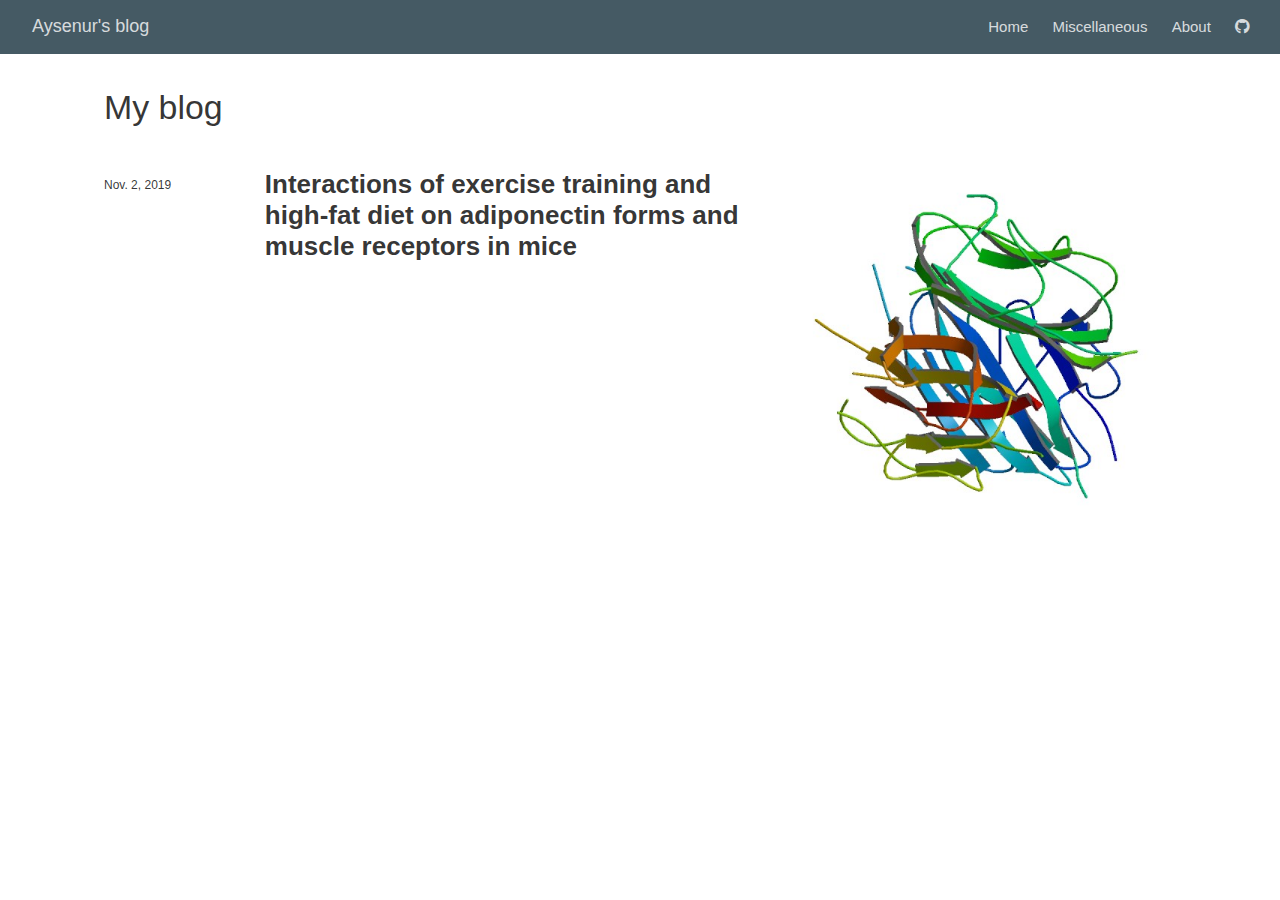
==== docs/index.html @ a6f301c7 "edition siteweb G.E." ====
<!DOCTYPE html>

<html xmlns="http://www.w3.org/1999/xhtml" lang="" xml:lang="">

<head>
  <meta charset="utf-8"/>
  <meta name="viewport" content="width=device-width, initial-scale=1"/>
  <meta http-equiv="X-UA-Compatible" content="IE=Edge,chrome=1"/>
  <meta name="generator" content="distill" />

  <style type="text/css">
  /* Hide doc at startup (prevent jankiness while JS renders/transforms) */
  body {
    visibility: hidden;
  }
  </style>

 <!--radix_placeholder_import_source-->
 <!--/radix_placeholder_import_source-->

  <!--radix_placeholder_meta_tags-->
  <title>Aysenur's blog: My blog</title>
  
  
  
  
  <!--  https://developers.facebook.com/docs/sharing/webmasters#markup -->
  <meta property="og:title" content="Aysenur&#39;s blog: My blog"/>
  <meta property="og:type" content="article"/>
  <meta property="og:locale" content="en_US"/>
  <meta property="og:site_name" content="Aysenur&#39;s blog"/>
  
  <!--  https://dev.twitter.com/cards/types/summary -->
  <meta property="twitter:card" content="summary"/>
  <meta property="twitter:title" content="Aysenur&#39;s blog: My blog"/>
  
  <!--/radix_placeholder_meta_tags-->
  <!--radix_placeholder_rmarkdown_metadata-->
  
  <script type="text/json" id="radix-rmarkdown-metadata">
  {"type":"list","attributes":{"names":{"type":"character","attributes":{},"value":["title","site","listing"]}},"value":[{"type":"character","attributes":{},"value":["My blog"]},{"type":"character","attributes":{},"value":["distill::distill_website"]},{"type":"character","attributes":{},"value":["posts"]}]}
  </script>
  <!--/radix_placeholder_rmarkdown_metadata-->
  <!--radix_placeholder_navigation_in_header-->
  
  <script type="application/javascript">
  
    window.headroom_prevent_pin = false;
  
    window.document.addEventListener("DOMContentLoaded", function (event) {
  
      // initialize headroom for banner
      var header = $('header').get(0);
      var headerHeight = header.offsetHeight;
      var headroom = new Headroom(header, {
        onPin : function() {
          if (window.headroom_prevent_pin) {
            window.headroom_prevent_pin = false;
            headroom.unpin();
          }
        }
      });
      headroom.init();
      if(window.location.hash)
        headroom.unpin();
      $(header).addClass('headroom--transition');
  
      // offset scroll location for banner on hash change
      // (see: https://github.com/WickyNilliams/headroom.js/issues/38)
      window.addEventListener("hashchange", function(event) {
        window.scrollTo(0, window.pageYOffset - (headerHeight + 25));
      });
  
      // responsive menu
      $('.distill-site-header').each(function(i, val) {
        var topnav = $(this);
        var toggle = topnav.find('.nav-toggle');
        toggle.on('click', function() {
          topnav.toggleClass('responsive');
        });
      });
  
      // nav dropdowns
      $('.nav-dropbtn').click(function(e) {
        $(this).next('.nav-dropdown-content').toggleClass('nav-dropdown-active');
        $(this).parent().siblings('.nav-dropdown')
           .children('.nav-dropdown-content').removeClass('nav-dropdown-active');
      });
      $("body").click(function(e){
        $('.nav-dropdown-content').removeClass('nav-dropdown-active');
      });
      $(".nav-dropdown").click(function(e){
        e.stopPropagation();
      });
    });
  </script>
  
  <style type="text/css">
  
  /* Theme (user-documented overrideables for nav appearance) */
  
  .distill-site-nav {
    color: rgba(255, 255, 255, 0.8);
    background-color: #455a64;
    font-size: 15px;
    font-weight: 300;
  }
  
  .distill-site-nav a {
    color: inherit;
    text-decoration: none;
  }
  
  .distill-site-nav a:hover {
    color: white;
  }
  
  @media print {
    .distill-site-nav {
      display: none;
    }
  }
  
  .distill-site-header {
  
  }
  
  .distill-site-footer {
  
  }
  
  
  /* Site Header */
  
  .distill-site-header {
    width: 100%;
    box-sizing: border-box;
    z-index: 3;
  }
  
  .distill-site-header .nav-left {
    display: inline-block;
    margin-left: 8px;
  }
  
  @media screen and (max-width: 768px) {
    .distill-site-header .nav-left {
      margin-left: 0;
    }
  }
  
  
  .distill-site-header .nav-right {
    float: right;
    margin-right: 8px;
  }
  
  .distill-site-header a,
  .distill-site-header .title {
    display: inline-block;
    text-align: center;
    padding: 14px 10px 14px 10px;
  }
  
  .distill-site-header .title {
    font-size: 18px;
  }
  
  .distill-site-header .logo {
    padding: 0;
  }
  
  .distill-site-header .logo img {
    display: none;
    max-height: 20px;
    width: auto;
    margin-bottom: -4px;
  }
  
  .distill-site-header .nav-image img {
    max-height: 18px;
    width: auto;
    display: inline-block;
    margin-bottom: -3px;
  }
  
  
  
  @media screen and (min-width: 1000px) {
    .distill-site-header .logo img {
      display: inline-block;
    }
    .distill-site-header .nav-left {
      margin-left: 20px;
    }
    .distill-site-header .nav-right {
      margin-right: 20px;
    }
    .distill-site-header .title {
      padding-left: 12px;
    }
  }
  
  
  .distill-site-header .nav-toggle {
    display: none;
  }
  
  .nav-dropdown {
    display: inline-block;
    position: relative;
  }
  
  .nav-dropdown .nav-dropbtn {
    border: none;
    outline: none;
    color: rgba(255, 255, 255, 0.8);
    padding: 16px 10px;
    background-color: transparent;
    font-family: inherit;
    font-size: inherit;
    font-weight: inherit;
    margin: 0;
    margin-top: 1px;
    z-index: 2;
  }
  
  .nav-dropdown-content {
    display: none;
    position: absolute;
    background-color: white;
    min-width: 200px;
    border: 1px solid rgba(0,0,0,0.15);
    border-radius: 4px;
    box-shadow: 0px 8px 16px 0px rgba(0,0,0,0.1);
    z-index: 1;
    margin-top: 2px;
    white-space: nowrap;
    padding-top: 4px;
    padding-bottom: 4px;
  }
  
  .nav-dropdown-content hr {
    margin-top: 4px;
    margin-bottom: 4px;
    border: none;
    border-bottom: 1px solid rgba(0, 0, 0, 0.1);
  }
  
  .nav-dropdown-active {
    display: block;
  }
  
  .nav-dropdown-content a, .nav-dropdown-content .nav-dropdown-header {
    color: black;
    padding: 6px 24px;
    text-decoration: none;
    display: block;
    text-align: left;
  }
  
  .nav-dropdown-content .nav-dropdown-header {
    display: block;
    padding: 5px 24px;
    padding-bottom: 0;
    text-transform: uppercase;
    font-size: 14px;
    color: #999999;
    white-space: nowrap;
  }
  
  .nav-dropdown:hover .nav-dropbtn {
    color: white;
  }
  
  .nav-dropdown-content a:hover {
    background-color: #ddd;
    color: black;
  }
  
  .nav-right .nav-dropdown-content {
    margin-left: -45%;
    right: 0;
  }
  
  @media screen and (max-width: 768px) {
    .distill-site-header a, .distill-site-header .nav-dropdown  {display: none;}
    .distill-site-header a.nav-toggle {
      float: right;
      display: block;
    }
    .distill-site-header .title {
      margin-left: 0;
    }
    .distill-site-header .nav-right {
      margin-right: 0;
    }
    .distill-site-header {
      overflow: hidden;
    }
    .nav-right .nav-dropdown-content {
      margin-left: 0;
    }
  }
  
  
  @media screen and (max-width: 768px) {
    .distill-site-header.responsive {position: relative;}
    .distill-site-header.responsive a.nav-toggle {
      position: absolute;
      right: 0;
      top: 0;
    }
    .distill-site-header.responsive a,
    .distill-site-header.responsive .nav-dropdown {
      display: block;
      text-align: left;
    }
    .distill-site-header.responsive .nav-left,
    .distill-site-header.responsive .nav-right {
      width: 100%;
    }
    .distill-site-header.responsive .nav-dropdown {float: none;}
    .distill-site-header.responsive .nav-dropdown-content {position: relative;}
    .distill-site-header.responsive .nav-dropdown .nav-dropbtn {
      display: block;
      width: 100%;
      text-align: left;
    }
  }
  
  /* Site Footer */
  
  .distill-site-footer {
    width: 100%;
    overflow: hidden;
    box-sizing: border-box;
    z-index: 3;
    margin-top: 30px;
    padding-top: 30px;
    padding-bottom: 30px;
    text-align: center;
  }
  
  /* Headroom */
  
  d-title {
    padding-top: 6rem;
  }
  
  @media print {
    d-title {
      padding-top: 4rem;
    }
  }
  
  .headroom {
    z-index: 1000;
    position: fixed;
    top: 0;
    left: 0;
    right: 0;
  }
  
  .headroom--transition {
    transition: all .4s ease-in-out;
  }
  
  .headroom--unpinned {
    top: -100px;
  }
  
  .headroom--pinned {
    top: 0;
  }
  
  </style>
  
  <link href="site_libs/font-awesome-5.1.0/css/all.css" rel="stylesheet"/>
  <link href="site_libs/font-awesome-5.1.0/css/v4-shims.css" rel="stylesheet"/>
  <script src="site_libs/headroom-0.9.4/headroom.min.js"></script>
  <!--/radix_placeholder_navigation_in_header-->
  <!--radix_placeholder_distill-->
  
  <style type="text/css">
  
  body {
    background-color: white;
  }
  
  .pandoc-table {
    width: 100%;
  }
  
  .pandoc-table>caption {
    margin-bottom: 10px;
  }
  
  .pandoc-table th:not([align]) {
    text-align: left;
  }
  
  .pagedtable-footer {
    font-size: 15px;
  }
  
  .html-widget {
    margin-bottom: 2.0em;
  }
  
  .l-screen-inset {
    padding-right: 16px;
  }
  
  .l-screen .caption {
    margin-left: 10px;
  }
  
  .shaded {
    background: rgb(247, 247, 247);
    padding-top: 20px;
    padding-bottom: 20px;
    border-top: 1px solid rgba(0, 0, 0, 0.1);
    border-bottom: 1px solid rgba(0, 0, 0, 0.1);
  }
  
  .shaded .html-widget {
    margin-bottom: 0;
    border: 1px solid rgba(0, 0, 0, 0.1);
  }
  
  .shaded .shaded-content {
    background: white;
  }
  
  .text-output {
    margin-top: 0;
    line-height: 1.5em;
  }
  
  .hidden {
    display: none !important;
  }
  
  d-article {
    padding-bottom: 30px;
  }
  
  d-appendix {
    padding-top: 30px;
  }
  
  d-article>p>img {
    width: 100%;
  }
  
  d-article iframe {
    border: 1px solid rgba(0, 0, 0, 0.1);
    margin-bottom: 2.0em;
    width: 100%;
  }
  
  figure img.external {
    background: white;
    border: 1px solid rgba(0, 0, 0, 0.1);
    box-shadow: 0 1px 8px rgba(0, 0, 0, 0.1);
    padding: 18px;
    box-sizing: border-box;
  }
  
  /* CSS for table of contents */
  
  .d-toc {
    color: rgba(0,0,0,0.8);
    font-size: 0.8em;
    line-height: 1em;
  }
  
  .d-toc-header {
    font-size: 0.6rem;
    font-weight: 400;
    color: rgba(0, 0, 0, 0.5);
    text-transform: uppercase;
    margin-top: 0;
    margin-bottom: 1.3em;
  }
  
  .d-toc a {
    border-bottom: none;
  }
  
  .d-toc ul {
    padding-left: 0;
  }
  
  .d-toc li>ul {
    padding-top: 0.8em;
    padding-left: 16px;
    margin-bottom: 0.6em;
  }
  
  .d-toc ul,
  .d-toc li {
    list-style-type: none;
  }
  
  .d-toc li {
    margin-bottom: 0.9em;
  }
  
  .d-toc-separator {
    margin-top: 20px;
    margin-bottom: 2em;
  }
  
  .d-article-with-toc {
    border-top: none;
    padding-top: 0;
  }
  
  
  
  /* Tweak code blocks (note that this CSS is repeated above in an injection
     into the d-code shadow dom) */
  
  d-code {
    overflow-x: auto !important;
  }
  
  pre.d-code code.d-code {
    padding-left: 10px;
    font-size: 12px;
    border-left: 2px solid rgba(0,0,0,0.1);
  }
  
  pre.text-output {
  
    font-size: 12px;
    color: black;
    background: none;
    font-family: Consolas, Monaco, 'Andale Mono', 'Ubuntu Mono', monospace;
    text-align: left;
    white-space: pre;
    word-spacing: normal;
    word-break: normal;
    word-wrap: normal;
    line-height: 1.5;
  
    -moz-tab-size: 4;
    -o-tab-size: 4;
    tab-size: 4;
  
    -webkit-hyphens: none;
    -moz-hyphens: none;
    -ms-hyphens: none;
    hyphens: none;
  }
  
  @media(min-width: 768px) {
  
  d-code {
    overflow-x: visible !important;
  }
  
  pre.d-code code.d-code  {
      padding-left: 18px;
      font-size: 14px;
  }
  pre.text-output {
    font-size: 14px;
  }
  }
  
  /* Figure */
  
  .figure {
    position: relative;
    margin-bottom: 2.5em;
    margin-top: 1.5em;
  }
  
  .figure img {
    width: 100%;
  }
  
  .figure .caption {
    color: rgba(0, 0, 0, 0.6);
    font-size: 12px;
    line-height: 1.5em;
  }
  
  .figure img.external {
    background: white;
    border: 1px solid rgba(0, 0, 0, 0.1);
    box-shadow: 0 1px 8px rgba(0, 0, 0, 0.1);
    padding: 18px;
    box-sizing: border-box;
  }
  
  .figure .caption a {
    color: rgba(0, 0, 0, 0.6);
  }
  
  .figure .caption b,
  .figure .caption strong, {
    font-weight: 600;
    color: rgba(0, 0, 0, 1.0);
  }
  
  
  
  /* Tweak 1000px media break to show more text */
  
  @media(min-width: 1000px) {
    .base-grid,
    distill-header,
    d-title,
    d-abstract,
    d-article,
    d-appendix,
    distill-appendix,
    d-byline,
    d-footnote-list,
    d-citation-list,
    distill-footer {
      grid-template-columns: [screen-start] 1fr [page-start kicker-start] 80px [middle-start] 50px [text-start kicker-end] 65px 65px 65px 65px 65px 65px 65px 65px [text-end gutter-start] 65px [middle-end] 65px [page-end gutter-end] 1fr [screen-end];
      grid-column-gap: 16px;
    }
  
    .grid {
      grid-column-gap: 16px;
    }
  
    d-article {
      font-size: 1.06rem;
      line-height: 1.7em;
    }
    figure .caption, .figure .caption, figure figcaption {
      font-size: 13px;
    }
  }
  
  @media(min-width: 1180px) {
    .base-grid,
    distill-header,
    d-title,
    d-abstract,
    d-article,
    d-appendix,
    distill-appendix,
    d-byline,
    d-footnote-list,
    d-citation-list,
    distill-footer {
      grid-template-columns: [screen-start] 1fr [page-start kicker-start] 60px [middle-start] 60px [text-start kicker-end] 60px 60px 60px 60px 60px 60px 60px 60px [text-end gutter-start] 60px [middle-end] 60px [page-end gutter-end] 1fr [screen-end];
      grid-column-gap: 32px;
    }
  
    .grid {
      grid-column-gap: 32px;
    }
  }
  
  
  /* Get the citation styles for the appendix (not auto-injected on render since
     we do our own rendering of the citation appendix) */
  
  d-appendix .citation-appendix,
  .d-appendix .citation-appendix {
    font-size: 11px;
    line-height: 15px;
    border-left: 1px solid rgba(0, 0, 0, 0.1);
    padding-left: 18px;
    border: 1px solid rgba(0,0,0,0.1);
    background: rgba(0, 0, 0, 0.02);
    padding: 10px 18px;
    border-radius: 3px;
    color: rgba(150, 150, 150, 1);
    overflow: hidden;
    margin-top: -12px;
    white-space: pre-wrap;
    word-wrap: break-word;
  }
  
  
  /* Social footer */
  
  .social_footer {
    margin-top: 30px;
    margin-bottom: 0;
    color: rgba(0,0,0,0.67);
  }
  
  .disqus-comments {
    margin-right: 30px;
  }
  
  .disqus-comment-count {
    border-bottom: 1px solid rgba(0, 0, 0, 0.4);
    cursor: pointer;
  }
  
  #disqus_thread {
    margin-top: 30px;
  }
  
  .article-sharing a {
    border-bottom: none;
    margin-right: 8px;
  }
  
  .article-sharing a:hover {
    border-bottom: none;
  }
  
  .sidebar-section.subscribe {
    font-size: 12px;
    line-height: 1.6em;
  }
  
  .subscribe p {
    margin-bottom: 0.5em;
  }
  
  
  .article-footer .subscribe {
    font-size: 15px;
    margin-top: 45px;
  }
  
  
  /* Improve display for browsers without grid (IE/Edge <= 15) */
  
  .downlevel {
    line-height: 1.6em;
    font-family: -apple-system, BlinkMacSystemFont, "Segoe UI", Roboto, Oxygen, Ubuntu, Cantarell, "Fira Sans", "Droid Sans", "Helvetica Neue", Arial, sans-serif;
    margin: 0;
  }
  
  .downlevel .d-title {
    padding-top: 6rem;
    padding-bottom: 1.5rem;
  }
  
  .downlevel .d-title h1 {
    font-size: 50px;
    font-weight: 700;
    line-height: 1.1em;
    margin: 0 0 0.5rem;
  }
  
  .downlevel .d-title p {
    font-weight: 300;
    font-size: 1.2rem;
    line-height: 1.55em;
    margin-top: 0;
  }
  
  .downlevel .d-byline {
    padding-top: 0.8em;
    padding-bottom: 0.8em;
    font-size: 0.8rem;
    line-height: 1.8em;
  }
  
  .downlevel .section-separator {
    border: none;
    border-top: 1px solid rgba(0, 0, 0, 0.1);
  }
  
  .downlevel .d-article {
    font-size: 1.06rem;
    line-height: 1.7em;
    padding-top: 1rem;
    padding-bottom: 2rem;
  }
  
  
  .downlevel .d-appendix {
    padding-left: 0;
    padding-right: 0;
    max-width: none;
    font-size: 0.8em;
    line-height: 1.7em;
    margin-bottom: 0;
    color: rgba(0,0,0,0.5);
    padding-top: 40px;
    padding-bottom: 48px;
  }
  
  .downlevel .footnotes ol {
    padding-left: 13px;
  }
  
  .downlevel .base-grid,
  .downlevel .distill-header,
  .downlevel .d-title,
  .downlevel .d-abstract,
  .downlevel .d-article,
  .downlevel .d-appendix,
  .downlevel .distill-appendix,
  .downlevel .d-byline,
  .downlevel .d-footnote-list,
  .downlevel .d-citation-list,
  .downlevel .distill-footer,
  .downlevel .appendix-bottom,
  .downlevel .posts-container {
    padding-left: 40px;
    padding-right: 40px;
  }
  
  @media(min-width: 768px) {
    .downlevel .base-grid,
    .downlevel .distill-header,
    .downlevel .d-title,
    .downlevel .d-abstract,
    .downlevel .d-article,
    .downlevel .d-appendix,
    .downlevel .distill-appendix,
    .downlevel .d-byline,
    .downlevel .d-footnote-list,
    .downlevel .d-citation-list,
    .downlevel .distill-footer,
    .downlevel .appendix-bottom,
    .downlevel .posts-container {
    padding-left: 150px;
    padding-right: 150px;
    max-width: 900px;
  }
  }
  
  .downlevel pre code {
    display: block;
    border-left: 2px solid rgba(0, 0, 0, .1);
    padding: 0 0 0 20px;
    font-size: 14px;
  }
  
  .downlevel code, .downlevel pre {
    color: black;
    background: none;
    font-family: Consolas, Monaco, 'Andale Mono', 'Ubuntu Mono', monospace;
    text-align: left;
    white-space: pre;
    word-spacing: normal;
    word-break: normal;
    word-wrap: normal;
    line-height: 1.5;
  
    -moz-tab-size: 4;
    -o-tab-size: 4;
    tab-size: 4;
  
    -webkit-hyphens: none;
    -moz-hyphens: none;
    -ms-hyphens: none;
    hyphens: none;
  }
  
  </style>
  
  <script type="application/javascript">
  
  function is_downlevel_browser() {
    if (bowser.isUnsupportedBrowser({ msie: "12", msedge: "16"},
                                   window.navigator.userAgent)) {
      return true;
    } else {
      return window.load_distill_framework === undefined;
    }
  }
  
  // show body when load is complete
  function on_load_complete() {
  
    // set body to visible
    document.body.style.visibility = 'visible';
  
    // force redraw for leaflet widgets
    if (window.HTMLWidgets) {
      var maps = window.HTMLWidgets.findAll(".leaflet");
      $.each(maps, function(i, el) {
        var map = this.getMap();
        map.invalidateSize();
        map.eachLayer(function(layer) {
          if (layer instanceof L.TileLayer)
            layer.redraw();
        });
      });
    }
  
    // trigger 'shown' so htmlwidgets resize
    $('d-article').trigger('shown');
  }
  
  function init_distill() {
  
    init_common();
  
    // create front matter
    var front_matter = $('<d-front-matter></d-front-matter>');
    $('#distill-front-matter').wrap(front_matter);
  
    // create d-title
    $('.d-title').changeElementType('d-title');
  
    // create d-byline
    var byline = $('<d-byline></d-byline>');
    $('.d-byline').replaceWith(byline);
  
    // create d-article
    var article = $('<d-article></d-article>');
    $('.d-article').wrap(article).children().unwrap();
  
    // move posts container into article
    $('.posts-container').appendTo($('d-article'));
  
    // create d-appendix
    $('.d-appendix').changeElementType('d-appendix');
  
    // create d-bibliography
    var bibliography = $('<d-bibliography></d-bibliography>');
    $('#distill-bibliography').wrap(bibliography);
  
    // flag indicating that we have appendix items
    var appendix = $('.appendix-bottom').children('h3').length > 0;
  
    // replace citations with <d-cite>
    $('.citation').each(function(i, val) {
      appendix = true;
      var cites = $(this).attr('data-cites').split(" ");
      var dt_cite = $('<d-cite></d-cite>');
      dt_cite.attr('key', cites.join());
      $(this).replaceWith(dt_cite);
    });
    // remove refs
    $('#refs').remove();
  
    // replace footnotes with <d-footnote>
    $('.footnote-ref').each(function(i, val) {
      appendix = true;
      var href = $(this).attr('href');
      var id = href.replace('#', '');
      var fn = $('#' + id);
      var fn_p = $('#' + id + '>p');
      fn_p.find('.footnote-back').remove();
      var text = fn_p.html();
      var dtfn = $('<d-footnote></d-footnote>');
      dtfn.html(text);
      $(this).replaceWith(dtfn);
    });
    // remove footnotes
    $('.footnotes').remove();
  
    $('h1.appendix, h2.appendix').each(function(i, val) {
      $(this).changeElementType('h3');
    });
    $('h3.appendix').each(function(i, val) {
      var id = $(this).attr('id');
      $('.d-toc a[href="#' + id + '"]').parent().remove();
      appendix = true;
      $(this).nextUntil($('h1, h2, h3')).addBack().appendTo($('d-appendix'));
    });
  
    // show d-appendix if we have appendix content
    $("d-appendix").css('display', appendix ? 'grid' : 'none');
  
    // replace code blocks with d-code
    $('pre>code').each(function(i, val) {
      var code = $(this);
      var pre = code.parent();
      var clz = "";
      var language = pre.attr('class');
      if (language) {
        // map unknown languages to "clike" (without this they just dissapear)
        if ($.inArray(language, ["bash", "clike", "css", "go", "html",
                                 "javascript", "js", "julia", "lua", "markdown",
                                 "markup", "mathml", "python", "svg", "xml"]) == -1)
          language = "clike";
        language = ' language="' + language + '"';
        var dt_code = $('<d-code block' + language + clz + '></d-code>');
        dt_code.text(code.text());
        pre.replaceWith(dt_code);
      } else {
        code.addClass('text-output').unwrap().changeElementType('pre');
      }
    });
  
    // localize layout chunks to just output
    $('.layout-chunk').each(function(i, val) {
  
      // capture layout
      var layout = $(this).attr('data-layout');
  
      // apply layout to markdown level block elements
      var elements = $(this).children().not('d-code, pre.text-output, script');
      elements.each(function(i, el) {
        var layout_div = $('<div class="' + layout + '"></div>');
        if (layout_div.hasClass('shaded')) {
          var shaded_content = $('<div class="shaded-content"></div>');
          $(this).wrap(shaded_content);
          $(this).parent().wrap(layout_div);
        } else {
          $(this).wrap(layout_div);
        }
      });
  
  
      // unwrap the layout-chunk div
      $(this).children().unwrap();
    });
  
    // load distill framework
    load_distill_framework();
  
    // wait for window.distillRunlevel == 4 to do post processing
    function distill_post_process() {
  
      if (!window.distillRunlevel || window.distillRunlevel < 4)
        return;
  
      // hide author/affiliations entirely if we have no authors
      var front_matter = JSON.parse($("#distill-front-matter").html());
      var have_authors = front_matter.authors && front_matter.authors.length > 0;
      if (!have_authors)
        $('d-byline').addClass('hidden');
  
      // table of contents
      if (have_authors) // adjust border if we are in authors
        $('.d-toc').parent().addClass('d-article-with-toc');
  
      // strip links that point to #
      $('.authors-affiliations').find('a[href="#"]').removeAttr('href');
  
      // hide elements of author/affiliations grid that have no value
      function hide_byline_column(caption) {
        $('d-byline').find('h3:contains("' + caption + '")').parent().css('visibility', 'hidden');
      }
  
      // affiliations
      var have_affiliations = false;
      for (var i = 0; i<front_matter.authors.length; ++i) {
        var author = front_matter.authors[i];
        if (author.affiliation !== "&nbsp;") {
          have_affiliations = true;
          break;
        }
      }
      if (!have_affiliations)
        $('d-byline').find('h3:contains("Affiliations")').css('visibility', 'hidden');
  
      // published date
      if (!front_matter.publishedDate)
        hide_byline_column("Published");
  
      // document object identifier
      var doi = $('d-byline').find('h3:contains("DOI")');
      var doi_p = doi.next().empty();
      if (!front_matter.doi) {
        // if we have a citation and valid citationText then link to that
        if ($('#citation').length > 0 && front_matter.citationText) {
          doi.html('Citation');
          $('<a href="#citation"></a>')
            .text(front_matter.citationText)
            .appendTo(doi_p);
        } else {
          hide_byline_column("DOI");
        }
      } else {
        $('<a></a>')
           .attr('href', "https://doi.org/" + front_matter.doi)
           .html(front_matter.doi)
           .appendTo(doi_p);
      }
  
       // change plural form of authors/affiliations
      if (front_matter.authors.length === 1) {
        var grid = $('.authors-affiliations');
        grid.children('h3:contains("Authors")').text('Author');
        grid.children('h3:contains("Affiliations")').text('Affiliation');
      }
  
      // inject pre code styles (can't do this with a global stylesheet b/c a shadow root is used)
      $('d-code').each(function(i, val) {
        var style = document.createElement('style');
        style.innerHTML = 'pre code { padding-left: 10px; font-size: 12px; border-left: 2px solid rgba(0,0,0,0.1); } ' +
                          '@media(min-width: 768px) { pre code { padding-left: 18px; font-size: 14px; } }';
        if (this.shadowRoot)
          this.shadowRoot.appendChild(style);
      });
  
      // move appendix-bottom entries to the bottom
      $('.appendix-bottom').appendTo('d-appendix').children().unwrap();
      $('.appendix-bottom').remove();
  
      // clear polling timer
      clearInterval(tid);
  
      // show body now that everything is ready
      on_load_complete();
    }
  
    var tid = setInterval(distill_post_process, 50);
    distill_post_process();
  
  }
  
  function init_downlevel() {
  
    init_common();
  
     // insert hr after d-title
    $('.d-title').after($('<hr class="section-separator"/>'));
  
    // check if we have authors
    var front_matter = JSON.parse($("#distill-front-matter").html());
    var have_authors = front_matter.authors && front_matter.authors.length > 0;
  
    // manage byline/border
    if (!have_authors)
      $('.d-byline').remove();
    $('.d-byline').after($('<hr class="section-separator"/>'));
    $('.d-byline a').remove();
  
    // remove toc
    $('.d-toc-header').remove();
    $('.d-toc').remove();
    $('.d-toc-separator').remove();
  
    // move appendix elements
    $('h1.appendix, h2.appendix').each(function(i, val) {
      $(this).changeElementType('h3');
    });
    $('h3.appendix').each(function(i, val) {
      $(this).nextUntil($('h1, h2, h3')).addBack().appendTo($('.d-appendix'));
    });
  
  
    // inject headers into references and footnotes
    var refs_header = $('<h3></h3>');
    refs_header.text('References');
    $('#refs').prepend(refs_header);
  
    var footnotes_header = $('<h3></h3');
    footnotes_header.text('Footnotes');
    $('.footnotes').children('hr').first().replaceWith(footnotes_header);
  
    // move appendix-bottom entries to the bottom
    $('.appendix-bottom').appendTo('.d-appendix').children().unwrap();
    $('.appendix-bottom').remove();
  
    // remove appendix if it's empty
    if ($('.d-appendix').children().length === 0)
      $('.d-appendix').remove();
  
    // prepend separator above appendix
    $('.d-appendix').before($('<hr class="section-separator" style="clear: both"/>'));
  
    // trim code
    $('pre>code').each(function(i, val) {
      $(this).html($.trim($(this).html()));
    });
  
    // move posts-container right before article
    $('.posts-container').insertBefore($('.d-article'));
  
    $('body').addClass('downlevel');
  
    on_load_complete();
  }
  
  
  function init_common() {
  
    // jquery plugin to change element types
    (function($) {
      $.fn.changeElementType = function(newType) {
        var attrs = {};
  
        $.each(this[0].attributes, function(idx, attr) {
          attrs[attr.nodeName] = attr.nodeValue;
        });
  
        this.replaceWith(function() {
          return $("<" + newType + "/>", attrs).append($(this).contents());
        });
      };
    })(jQuery);
  
    // prevent underline for linked images
    $('a > img').parent().css({'border-bottom' : 'none'});
  
    // mark non-body figures created by knitr chunks as 100% width
    $('.layout-chunk').each(function(i, val) {
      var figures = $(this).find('img, .html-widget');
      if ($(this).attr('data-layout') !== "l-body") {
        figures.css('width', '100%');
      } else {
        figures.css('max-width', '100%');
        figures.filter("[width]").each(function(i, val) {
          var fig = $(this);
          fig.css('width', fig.attr('width') + 'px');
        });
  
      }
    });
  
    // auto-append index.html to post-preview links in file: protocol
    // and in rstudio ide preview
    $('.post-preview').each(function(i, val) {
      if (window.location.protocol === "file:")
        $(this).attr('href', $(this).attr('href') + "index.html");
    });
  
    // get rid of index.html references in header
    if (window.location.protocol !== "file:") {
      $('.distill-site-header a[href]').each(function(i,val) {
        $(this).attr('href', $(this).attr('href').replace("index.html", "./"));
      });
    }
  
    // add class to pandoc style tables
    $('tr.header').parent('thead').parent('table').addClass('pandoc-table');
    $('.kable-table').children('table').addClass('pandoc-table');
  
    // add figcaption style to table captions
    $('caption').parent('table').addClass("figcaption");
  
    // initialize posts list
    if (window.init_posts_list)
      window.init_posts_list();
  
    // implmement disqus comment link
    $('.disqus-comment-count').click(function() {
      window.headroom_prevent_pin = true;
      $('#disqus_thread').toggleClass('hidden');
      if (!$('#disqus_thread').hasClass('hidden')) {
        var offset = $(this).offset();
        $(window).resize();
        $('html, body').animate({
          scrollTop: offset.top - 35
        });
      }
    });
  }
  
  document.addEventListener('DOMContentLoaded', function() {
    if (is_downlevel_browser())
      init_downlevel();
    else
      window.addEventListener('WebComponentsReady', init_distill);
  });
  
  </script>
  
  <!--/radix_placeholder_distill-->
  <script src="site_libs/jquery-1.11.3/jquery.min.js"></script>
  <script src="site_libs/bowser-1.9.3/bowser.min.js"></script>
  <script src="site_libs/webcomponents-2.0.0/webcomponents.js"></script>
  <script src="site_libs/distill-2.2.21/template.v2.js"></script>
  <!--radix_placeholder_site_in_header-->
  <!--/radix_placeholder_site_in_header-->


</head>

<body class="layout-listing">

<!--radix_placeholder_front_matter-->

<script id="distill-front-matter" type="text/json">
{"title":"My blog","authors":[]}
</script>

<!--/radix_placeholder_front_matter-->
<!--radix_placeholder_navigation_before_body-->
<header class="header header--fixed" role="banner">
<nav class="distill-site-nav distill-site-header">
<div class="nav-left">
<a href="index.html" class="title">Aysenur's blog</a>
</div>
<div class="nav-right">
<a href="index.html">Home</a>
<a href="english-activity.html">Miscellaneous</a>
<a href="about.html">About</a>
<a href="https://github.com/aysenurguldal/aysenur-guldal-blog">
<i class="fab fa-github"></i>
</a>
<a href="javascript:void(0);" class="nav-toggle">&#9776;</a>
</div>
</nav>
</header>
<!--/radix_placeholder_navigation_before_body-->
<!--radix_placeholder_site_before_body-->
<!--/radix_placeholder_site_before_body-->
<!--radix_placeholder_article_listing-->

<style type="text/css">

/* Styles for listing layout (hide title) */
.layout-listing d-title, .layout-listing .d-title {
  display: none;
}

/* Styles for posts lists (not auto-injected) */


.posts-with-sidebar {
  padding-left: 45px;
  padding-right: 45px;
}

.posts-list .description h2,
.posts-list .description p {
  font-family: -apple-system, BlinkMacSystemFont, "Segoe UI", Roboto, Oxygen, Ubuntu, Cantarell, "Fira Sans", "Droid Sans", "Helvetica Neue", Arial, sans-serif;
}

.posts-list .description h2 {
  font-weight: 700;
  border-bottom: none;
  padding-bottom: 0;
}

.posts-list h2.post-tag {
  border-bottom: 1px solid rgba(0, 0, 0, 0.2);
  padding-bottom: 12px;
}
.posts-list {
  margin-top: 60px;
  margin-bottom: 24px;
}

.posts-list .post-preview {
  text-decoration: none;
  overflow: hidden;
  display: block;
  border-bottom: 1px solid rgba(0, 0, 0, 0.1);
  padding: 24px 0;
}

.post-preview-last {
  border-bottom: none !important;
}

.posts-list .posts-list-caption {
  grid-column: screen;
  font-weight: 400;
}

.posts-list .post-preview h2 {
  margin: 0 0 6px 0;
  line-height: 1.2em;
  font-style: normal;
  font-size: 24px;
}

.posts-list .post-preview p {
  margin: 0 0 12px 0;
  line-height: 1.4em;
  font-size: 16px;
}

.posts-list .post-preview .thumbnail {
  box-sizing: border-box;
  margin-bottom: 24px;
  position: relative;
  max-width: 500px;
}
.posts-list .post-preview img {
  width: 100%;
  display: block;
}

.posts-list .metadata {
  font-size: 12px;
  line-height: 1.4em;
  margin-bottom: 18px;
}

.posts-list .metadata > * {
  display: inline-block;
}

.posts-list .metadata .publishedDate {
  margin-right: 1em;
}

.posts-list .metadata .tags {
  margin-top: 1em;
}

.posts-list .tags .tag {
  color: rgba(0,0,0,0.67);
  padding: 0.3em 0.5em;
  margin: 0;
  font-size: 80%;
  border: 1px solid rgba(0,0,0,0.4);
  border-radius: 3px;
  text-transform: uppercase;
  font-weight: 500;
}

.posts-list img {
  opacity: 1;
}

.posts-list img[data-src] {
  opacity: 0;
}

.posts-more {
  clear: both;
}


.posts-sidebar {
  font-size: 16px;
}

.posts-sidebar h3 {
  font-size: 16px;
  margin-top: 0;
  margin-bottom: 0.5em;
  font-weight: 400;
  text-transform: uppercase;
}

.sidebar-section {
  margin-bottom: 30px;
}

.categories ul {
  list-style-type: none;
  margin: 0;
  padding: 0;
}

.categories li {
  color: rgba(0, 0, 0, 0.8);
  margin-bottom: 0;
}

.categories li>a {
  border-bottom: none;
}

.categories li>a:hover {
  border-bottom: 1px solid rgba(0, 0, 0, 0.4);
}

.categories .active {
  font-weight: 600;
}

.categories .category-count {
  color: rgba(0, 0, 0, 0.4);
}


@media(min-width: 768px) {
  .posts-list .post-preview h2 {
    font-size: 26px;
  }
  .posts-list .post-preview .thumbnail {
    float: right;
    width: 35%;
    margin-bottom: 0;
  }
  .posts-list .post-preview .description {
    float: left;
    width: 45%;
  }
  .posts-list .post-preview .metadata {
    float: left;
    width: 15%;
    margin-top: 8px;
  }
  .posts-list .post-preview p {
    margin: 0 0 12px 0;
    line-height: 1.5em;
    font-size: 16px;
  }
  .posts-with-sidebar .posts-list {
    float: left;
    width: 72%;
  }
  .posts-with-sidebar .posts-sidebar {
    float: right;
    width: 20%;
    margin-top: 60px;
    padding-top: 24px;
    padding-bottom: 24px;
  }
}

.downlevel .posts-list .post-preview {
  color: inherit;
}

</style>

<script type="application/javascript">

function init_posts_list() {

  function load_image(img) {
    var src = $(img).attr('data-src');
    if (src) {
      $(img).attr('src', src);
      $(img).load(function() {
        img.removeAttribute('data-src');
      });
    }
  }

  function set_posts_visible(posts, visible) {
    if (visible) {

      // show bottom border by default
      $(posts).removeClass('post-preview-last');

      // apply limits if need be
      var max_posts = 25;
      var apply_limits = $('.posts-container').hasClass('posts-apply-limit');
      if (apply_limits && posts.length > max_posts) {
        posts = $(posts).slice(0, max_posts);
      } else {
        $('.posts-more a').addClass('hidden');
      }

      // apply last style
      $(posts.slice(-1)[0]).addClass('post-preview-last');

      $(posts).removeClass('hidden');
      $(posts).find('img[data-src]').each(function(i, img) {
        load_image(img);
      });
    } else {
      $(posts).addClass('hidden');
    }
  }

  function apply_hash_filter() {

    // clear active state
    $('.categories .active').removeClass('active');

    // mark all posts invisible to start
    set_posts_visible($('.posts-list').children('a'), false);

    // if we have a hash filter
    if (window.location.hash) {

      // mark posts that match the category visible
      var page_category = window.location.hash.replace("#", "");
      var posts = $('.post-metadata').map(function(idx, script) {
        var metadata = $.parseJSON($(script).html());
        var post = null;
        $.each(metadata.categories, function(idx, category) {
          category = category.replace(/ /g,"_");
          if (category == page_category) {
            post = $(script).parent().get();
            return false;
          }
        });
        return post;
      });
      set_posts_visible(posts, true);

      // mark the hash active
      $('.categories li>a[href="' + window.location.hash + '"]').addClass('active');

    } else {

      // no hash filter, make all posts visible (subject to max display)
      set_posts_visible($('.posts-list').children(), true);

    }
  }

  // more articles
  function apply_post_limits(apply) {
    if (apply) {
      $('.posts-container').addClass('posts-apply-limit');
      $('.posts-more a').removeClass('hidden');
    } else {
      $('.posts-container').removeClass('posts-apply-limit');
      $('.posts-more a').addClass('hidden');
    }
  }

  // hash filter handling
  apply_hash_filter();
  $(window).on('hashchange',function() {
    apply_post_limits(true);
    apply_hash_filter();
  });

  // more articles link
  $('.posts-more a').click(function(e) {
    e.preventDefault();
    apply_post_limits(false);
    apply_hash_filter();
    return false;
  });

}

</script>



<div class="posts-container posts-apply-limit l-page">
<div class="posts-list">
<h1 class="posts-list-caption">My blog</h1>
<a href="posts/2019-11-02-adiponectin/" class="post-preview">
<script class="post-metadata" type="text/json">{"categories":[]}</script>
<div class="metadata">
<div class="publishedDate">Nov. 2, 2019</div>
</div>
<div class="thumbnail">
<img data-src="posts/2019-11-02-adiponectin/images/PBB_Protein_ADIPOQ_image.jpg"/>
</div>
<div class="description">
<h2>Interactions of exercise training and high-fat diet on adiponectin forms and muscle receptors in mice</h2>
<p></p>
</div>
</a>
</div>
<div class="posts-more">
<a href="#">More articles &raquo;</a>
</div>
</div>
<!--/radix_placeholder_article_listing-->

<div class="d-title">
<h1>My blog</h1>

</div>


<div class="d-article">
<div class="layout-chunk" data-layout="l-body">

</div>
<!--radix_placeholder_article_footer-->
<!--/radix_placeholder_article_footer-->
</div>

<div class="d-appendix">
</div>


<!--radix_placeholder_site_after_body-->
<!--/radix_placeholder_site_after_body-->
<!--radix_placeholder_appendices-->
<div class="appendix-bottom"></div>
<!--/radix_placeholder_appendices-->
<!--radix_placeholder_navigation_after_body-->
<!--/radix_placeholder_navigation_after_body-->

</body>

</html>
---- docs/site_libs/font-awesome-5.1.0/css/all.css ----
/*!
 * Font Awesome Free 5.1.0 by @fontawesome - https://fontawesome.com
 * License - https://fontawesome.com/license (Icons: CC BY 4.0, Fonts: SIL OFL 1.1, Code: MIT License)
 */
.fa,.fab,.fal,.far,.fas{-moz-osx-font-smoothing:grayscale;-webkit-font-smoothing:antialiased;display:inline-block;font-style:normal;font-variant:normal;text-rendering:auto;line-height:1}.fa-lg{font-size:1.33333em;line-height:.75em;vertical-align:-.0667em}.fa-xs{font-size:.75em}.fa-sm{font-size:.875em}.fa-1x{font-size:1em}.fa-2x{font-size:2em}.fa-3x{font-size:3em}.fa-4x{font-size:4em}.fa-5x{font-size:5em}.fa-6x{font-size:6em}.fa-7x{font-size:7em}.fa-8x{font-size:8em}.fa-9x{font-size:9em}.fa-10x{font-size:10em}.fa-fw{text-align:center;width:1.25em}.fa-ul{list-style-type:none;margin-left:2.5em;padding-left:0}.fa-ul>li{position:relative}.fa-li{left:-2em;position:absolute;text-align:center;width:2em;line-height:inherit}.fa-border{border:.08em solid #eee;border-radius:.1em;padding:.2em .25em .15em}.fa-pull-left{float:left}.fa-pull-right{float:right}.fa.fa-pull-left,.fab.fa-pull-left,.fal.fa-pull-left,.far.fa-pull-left,.fas.fa-pull-left{margin-right:.3em}.fa.fa-pull-right,.fab.fa-pull-right,.fal.fa-pull-right,.far.fa-pull-right,.fas.fa-pull-right{margin-left:.3em}.fa-spin{animation:a 2s infinite linear}.fa-pulse{animation:a 1s infinite steps(8)}@keyframes a{0%{transform:rotate(0deg)}to{transform:rotate(1turn)}}.fa-rotate-90{-ms-filter:"progid:DXImageTransform.Microsoft.BasicImage(rotation=1)";transform:rotate(90deg)}.fa-rotate-180{-ms-filter:"progid:DXImageTransform.Microsoft.BasicImage(rotation=2)";transform:rotate(180deg)}.fa-rotate-270{-ms-filter:"progid:DXImageTransform.Microsoft.BasicImage(rotation=3)";transform:rotate(270deg)}.fa-flip-horizontal{-ms-filter:"progid:DXImageTransform.Microsoft.BasicImage(rotation=0, mirror=1)";transform:scaleX(-1)}.fa-flip-vertical{transform:scaleY(-1)}.fa-flip-horizontal.fa-flip-vertical,.fa-flip-vertical{-ms-filter:"progid:DXImageTransform.Microsoft.BasicImage(rotation=2, mirror=1)"}.fa-flip-horizontal.fa-flip-vertical{transform:scale(-1)}:root .fa-flip-horizontal,:root .fa-flip-vertical,:root .fa-rotate-90,:root .fa-rotate-180,:root .fa-rotate-270{-webkit-filter:none;filter:none}.fa-stack{display:inline-block;height:2em;line-height:2em;position:relative;vertical-align:middle;width:2em}.fa-stack-1x,.fa-stack-2x{left:0;position:absolute;text-align:center;width:100%}.fa-stack-1x{line-height:inherit}.fa-stack-2x{font-size:2em}.fa-inverse{color:#fff}.fa-500px:before{content:"\f26e"}.fa-accessible-icon:before{content:"\f368"}.fa-accusoft:before{content:"\f369"}.fa-address-book:before{content:"\f2b9"}.fa-address-card:before{content:"\f2bb"}.fa-adjust:before{content:"\f042"}.fa-adn:before{content:"\f170"}.fa-adversal:before{content:"\f36a"}.fa-affiliatetheme:before{content:"\f36b"}.fa-algolia:before{content:"\f36c"}.fa-align-center:before{content:"\f037"}.fa-align-justify:before{content:"\f039"}.fa-align-left:before{content:"\f036"}.fa-align-right:before{content:"\f038"}.fa-allergies:before{content:"\f461"}.fa-amazon:before{content:"\f270"}.fa-amazon-pay:before{content:"\f42c"}.fa-ambulance:before{content:"\f0f9"}.fa-american-sign-language-interpreting:before{content:"\f2a3"}.fa-amilia:before{content:"\f36d"}.fa-anchor:before{content:"\f13d"}.fa-android:before{content:"\f17b"}.fa-angellist:before{content:"\f209"}.fa-angle-double-down:before{content:"\f103"}.fa-angle-double-left:before{content:"\f100"}.fa-angle-double-right:before{content:"\f101"}.fa-angle-double-up:before{content:"\f102"}.fa-angle-down:before{content:"\f107"}.fa-angle-left:before{content:"\f104"}.fa-angle-right:before{content:"\f105"}.fa-angle-up:before{content:"\f106"}.fa-angry:before{content:"\f556"}.fa-angrycreative:before{content:"\f36e"}.fa-angular:before{content:"\f420"}.fa-app-store:before{content:"\f36f"}.fa-app-store-ios:before{content:"\f370"}.fa-apper:before{content:"\f371"}.fa-apple:before{content:"\f179"}.fa-apple-pay:before{content:"\f415"}.fa-archive:before{content:"\f187"}.fa-archway:before{content:"\f557"}.fa-arrow-alt-circle-down:before{content:"\f358"}.fa-arrow-alt-circle-left:before{content:"\f359"}.fa-arrow-alt-circle-right:before{content:"\f35a"}.fa-arrow-alt-circle-up:before{content:"\f35b"}.fa-arrow-circle-down:before{content:"\f0ab"}.fa-arrow-circle-left:before{content:"\f0a8"}.fa-arrow-circle-right:before{content:"\f0a9"}.fa-arrow-circle-up:before{content:"\f0aa"}.fa-arrow-down:before{content:"\f063"}.fa-arrow-left:before{content:"\f060"}.fa-arrow-right:before{content:"\f061"}.fa-arrow-up:before{content:"\f062"}.fa-arrows-alt:before{content:"\f0b2"}.fa-arrows-alt-h:before{content:"\f337"}.fa-arrows-alt-v:before{content:"\f338"}.fa-assistive-listening-systems:before{content:"\f2a2"}.fa-asterisk:before{content:"\f069"}.fa-asymmetrik:before{content:"\f372"}.fa-at:before{content:"\f1fa"}.fa-atlas:before{content:"\f558"}.fa-audible:before{content:"\f373"}.fa-audio-description:before{content:"\f29e"}.fa-autoprefixer:before{content:"\f41c"}.fa-avianex:before{content:"\f374"}.fa-aviato:before{content:"\f421"}.fa-award:before{content:"\f559"}.fa-aws:before{content:"\f375"}.fa-backspace:before{content:"\f55a"}.fa-backward:before{content:"\f04a"}.fa-balance-scale:before{content:"\f24e"}.fa-ban:before{content:"\f05e"}.fa-band-aid:before{content:"\f462"}.fa-bandcamp:before{content:"\f2d5"}.fa-barcode:before{content:"\f02a"}.fa-bars:before{content:"\f0c9"}.fa-baseball-ball:before{content:"\f433"}.fa-basketball-ball:before{content:"\f434"}.fa-bath:before{content:"\f2cd"}.fa-battery-empty:before{content:"\f244"}.fa-battery-full:before{content:"\f240"}.fa-battery-half:before{content:"\f242"}.fa-battery-quarter:before{content:"\f243"}.fa-battery-three-quarters:before{content:"\f241"}.fa-bed:before{content:"\f236"}.fa-beer:before{content:"\f0fc"}.fa-behance:before{content:"\f1b4"}.fa-behance-square:before{content:"\f1b5"}.fa-bell:before{content:"\f0f3"}.fa-bell-slash:before{content:"\f1f6"}.fa-bezier-curve:before{content:"\f55b"}.fa-bicycle:before{content:"\f206"}.fa-bimobject:before{content:"\f378"}.fa-binoculars:before{content:"\f1e5"}.fa-birthday-cake:before{content:"\f1fd"}.fa-bitbucket:before{content:"\f171"}.fa-bitcoin:before{content:"\f379"}.fa-bity:before{content:"\f37a"}.fa-black-tie:before{content:"\f27e"}.fa-blackberry:before{content:"\f37b"}.fa-blender:before{content:"\f517"}.fa-blind:before{content:"\f29d"}.fa-blogger:before{content:"\f37c"}.fa-blogger-b:before{content:"\f37d"}.fa-bluetooth:before{content:"\f293"}.fa-bluetooth-b:before{content:"\f294"}.fa-bold:before{content:"\f032"}.fa-bolt:before{content:"\f0e7"}.fa-bomb:before{content:"\f1e2"}.fa-bong:before{content:"\f55c"}.fa-book:before{content:"\f02d"}.fa-book-open:before{content:"\f518"}.fa-bookmark:before{content:"\f02e"}.fa-bowling-ball:before{content:"\f436"}.fa-box:before{content:"\f466"}.fa-box-open:before{content:"\f49e"}.fa-boxes:before{content:"\f468"}.fa-braille:before{content:"\f2a1"}.fa-briefcase:before{content:"\f0b1"}.fa-briefcase-medical:before{content:"\f469"}.fa-broadcast-tower:before{content:"\f519"}.fa-broom:before{content:"\f51a"}.fa-brush:before{content:"\f55d"}.fa-btc:before{content:"\f15a"}.fa-bug:before{content:"\f188"}.fa-building:before{content:"\f1ad"}.fa-bullhorn:before{content:"\f0a1"}.fa-bullseye:before{content:"\f140"}.fa-burn:before{content:"\f46a"}.fa-buromobelexperte:before{content:"\f37f"}.fa-bus:before{content:"\f207"}.fa-bus-alt:before{content:"\f55e"}.fa-buysellads:before{content:"\f20d"}.fa-calculator:before{content:"\f1ec"}.fa-calendar:before{content:"\f133"}.fa-calendar-alt:before{content:"\f073"}.fa-calendar-check:before{content:"\f274"}.fa-calendar-minus:before{content:"\f272"}.fa-calendar-plus:before{content:"\f271"}.fa-calendar-times:before{content:"\f273"}.fa-camera:before{content:"\f030"}.fa-camera-retro:before{content:"\f083"}.fa-cannabis:before{content:"\f55f"}.fa-capsules:before{content:"\f46b"}.fa-car:before{content:"\f1b9"}.fa-caret-down:before{content:"\f0d7"}.fa-caret-left:before{content:"\f0d9"}.fa-caret-right:before{content:"\f0da"}.fa-caret-square-down:before{content:"\f150"}.fa-caret-square-left:before{content:"\f191"}.fa-caret-square-right:before{content:"\f152"}.fa-caret-square-up:before{content:"\f151"}.fa-caret-up:before{content:"\f0d8"}.fa-cart-arrow-down:before{content:"\f218"}.fa-cart-plus:before{content:"\f217"}.fa-cc-amazon-pay:before{content:"\f42d"}.fa-cc-amex:before{content:"\f1f3"}.fa-cc-apple-pay:before{content:"\f416"}.fa-cc-diners-club:before{content:"\f24c"}.fa-cc-discover:before{content:"\f1f2"}.fa-cc-jcb:before{content:"\f24b"}.fa-cc-mastercard:before{content:"\f1f1"}.fa-cc-paypal:before{content:"\f1f4"}.fa-cc-stripe:before{content:"\f1f5"}.fa-cc-visa:before{content:"\f1f0"}.fa-centercode:before{content:"\f380"}.fa-certificate:before{content:"\f0a3"}.fa-chalkboard:before{content:"\f51b"}.fa-chalkboard-teacher:before{content:"\f51c"}.fa-chart-area:before{content:"\f1fe"}.fa-chart-bar:before{content:"\f080"}.fa-chart-line:before{content:"\f201"}.fa-chart-pie:before{content:"\f200"}.fa-check:before{content:"\f00c"}.fa-check-circle:before{content:"\f058"}.fa-check-double:before{content:"\f560"}.fa-check-square:before{content:"\f14a"}.fa-chess:before{content:"\f439"}.fa-chess-bishop:before{content:"\f43a"}.fa-chess-board:before{content:"\f43c"}.fa-chess-king:before{content:"\f43f"}.fa-chess-knight:before{content:"\f441"}.fa-chess-pawn:before{content:"\f443"}.fa-chess-queen:before{content:"\f445"}.fa-chess-rook:before{content:"\f447"}.fa-chevron-circle-down:before{content:"\f13a"}.fa-chevron-circle-left:before{content:"\f137"}.fa-chevron-circle-right:before{content:"\f138"}.fa-chevron-circle-up:before{content:"\f139"}.fa-chevron-down:before{content:"\f078"}.fa-chevron-left:before{content:"\f053"}.fa-chevron-right:before{content:"\f054"}.fa-chevron-up:before{content:"\f077"}.fa-child:before{content:"\f1ae"}.fa-chrome:before{content:"\f268"}.fa-church:before{content:"\f51d"}.fa-circle:before{content:"\f111"}.fa-circle-notch:before{content:"\f1ce"}.fa-clipboard:before{content:"\f328"}.fa-clipboard-check:before{content:"\f46c"}.fa-clipboard-list:before{content:"\f46d"}.fa-clock:before{content:"\f017"}.fa-clone:before{content:"\f24d"}.fa-closed-captioning:before{content:"\f20a"}.fa-cloud:before{content:"\f0c2"}.fa-cloud-download-alt:before{content:"\f381"}.fa-cloud-upload-alt:before{content:"\f382"}.fa-cloudscale:before{content:"\f383"}.fa-cloudsmith:before{content:"\f384"}.fa-cloudversify:before{content:"\f385"}.fa-cocktail:before{content:"\f561"}.fa-code:before{content:"\f121"}.fa-code-branch:before{content:"\f126"}.fa-codepen:before{content:"\f1cb"}.fa-codiepie:before{content:"\f284"}.fa-coffee:before{content:"\f0f4"}.fa-cog:before{content:"\f013"}.fa-cogs:before{content:"\f085"}.fa-coins:before{content:"\f51e"}.fa-columns:before{content:"\f0db"}.fa-comment:before{content:"\f075"}.fa-comment-alt:before{content:"\f27a"}.fa-comment-dots:before{content:"\f4ad"}.fa-comment-slash:before{content:"\f4b3"}.fa-comments:before{content:"\f086"}.fa-compact-disc:before{content:"\f51f"}.fa-compass:before{content:"\f14e"}.fa-compress:before{content:"\f066"}.fa-concierge-bell:before{content:"\f562"}.fa-connectdevelop:before{content:"\f20e"}.fa-contao:before{content:"\f26d"}.fa-cookie:before{content:"\f563"}.fa-cookie-bite:before{content:"\f564"}.fa-copy:before{content:"\f0c5"}.fa-copyright:before{content:"\f1f9"}.fa-couch:before{content:"\f4b8"}.fa-cpanel:before{content:"\f388"}.fa-creative-commons:before{content:"\f25e"}.fa-creative-commons-by:before{content:"\f4e7"}.fa-creative-commons-nc:before{content:"\f4e8"}.fa-creative-commons-nc-eu:before{content:"\f4e9"}.fa-creative-commons-nc-jp:before{content:"\f4ea"}.fa-creative-commons-nd:before{content:"\f4eb"}.fa-creative-commons-pd:before{content:"\f4ec"}.fa-creative-commons-pd-alt:before{content:"\f4ed"}.fa-creative-commons-remix:before{content:"\f4ee"}.fa-creative-commons-sa:before{content:"\f4ef"}.fa-creative-commons-sampling:before{content:"\f4f0"}.fa-creative-commons-sampling-plus:before{content:"\f4f1"}.fa-creative-commons-share:before{content:"\f4f2"}.fa-credit-card:before{content:"\f09d"}.fa-crop:before{content:"\f125"}.fa-crop-alt:before{content:"\f565"}.fa-crosshairs:before{content:"\f05b"}.fa-crow:before{content:"\f520"}.fa-crown:before{content:"\f521"}.fa-css3:before{content:"\f13c"}.fa-css3-alt:before{content:"\f38b"}.fa-cube:before{content:"\f1b2"}.fa-cubes:before{content:"\f1b3"}.fa-cut:before{content:"\f0c4"}.fa-cuttlefish:before{content:"\f38c"}.fa-d-and-d:before{content:"\f38d"}.fa-dashcube:before{content:"\f210"}.fa-database:before{content:"\f1c0"}.fa-deaf:before{content:"\f2a4"}.fa-delicious:before{content:"\f1a5"}.fa-deploydog:before{content:"\f38e"}.fa-deskpro:before{content:"\f38f"}.fa-desktop:before{content:"\f108"}.fa-deviantart:before{content:"\f1bd"}.fa-diagnoses:before{content:"\f470"}.fa-dice:before{content:"\f522"}.fa-dice-five:before{content:"\f523"}.fa-dice-four:before{content:"\f524"}.fa-dice-one:before{content:"\f525"}.fa-dice-six:before{content:"\f526"}.fa-dice-three:before{content:"\f527"}.fa-dice-two:before{content:"\f528"}.fa-digg:before{content:"\f1a6"}.fa-digital-ocean:before{content:"\f391"}.fa-digital-tachograph:before{content:"\f566"}.fa-discord:before{content:"\f392"}.fa-discourse:before{content:"\f393"}.fa-divide:before{content:"\f529"}.fa-dizzy:before{content:"\f567"}.fa-dna:before{content:"\f471"}.fa-dochub:before{content:"\f394"}.fa-docker:before{content:"\f395"}.fa-dollar-sign:before{content:"\f155"}.fa-dolly:before{content:"\f472"}.fa-dolly-flatbed:before{content:"\f474"}.fa-donate:before{content:"\f4b9"}.fa-door-closed:before{content:"\f52a"}.fa-door-open:before{content:"\f52b"}.fa-dot-circle:before{content:"\f192"}.fa-dove:before{content:"\f4ba"}.fa-download:before{content:"\f019"}.fa-draft2digital:before{content:"\f396"}.fa-drafting-compass:before{content:"\f568"}.fa-dribbble:before{content:"\f17d"}.fa-dribbble-square:before{content:"\f397"}.fa-dropbox:before{content:"\f16b"}.fa-drum:before{content:"\f569"}.fa-drum-steelpan:before{content:"\f56a"}.fa-drupal:before{content:"\f1a9"}.fa-dumbbell:before{content:"\f44b"}.fa-dyalog:before{content:"\f399"}.fa-earlybirds:before{content:"\f39a"}.fa-ebay:before{content:"\f4f4"}.fa-edge:before{content:"\f282"}.fa-edit:before{content:"\f044"}.fa-eject:before{content:"\f052"}.fa-elementor:before{content:"\f430"}.fa-ellipsis-h:before{content:"\f141"}.fa-ellipsis-v:before{content:"\f142"}.fa-ember:before{content:"\f423"}.fa-empire:before{content:"\f1d1"}.fa-envelope:before{content:"\f0e0"}.fa-envelope-open:before{content:"\f2b6"}.fa-envelope-square:before{content:"\f199"}.fa-envira:before{content:"\f299"}.fa-equals:before{content:"\f52c"}.fa-eraser:before{content:"\f12d"}.fa-erlang:before{content:"\f39d"}.fa-ethereum:before{content:"\f42e"}.fa-etsy:before{content:"\f2d7"}.fa-euro-sign:before{content:"\f153"}.fa-exchange-alt:before{content:"\f362"}.fa-exclamation:before{content:"\f12a"}.fa-exclamation-circle:before{content:"\f06a"}.fa-exclamation-triangle:before{content:"\f071"}.fa-expand:before{content:"\f065"}.fa-expand-arrows-alt:before{content:"\f31e"}.fa-expeditedssl:before{content:"\f23e"}.fa-external-link-alt:before{content:"\f35d"}.fa-external-link-square-alt:before{content:"\f360"}.fa-eye:before{content:"\f06e"}.fa-eye-dropper:before{content:"\f1fb"}.fa-eye-slash:before{content:"\f070"}.fa-facebook:before{content:"\f09a"}.fa-facebook-f:before{content:"\f39e"}.fa-facebook-messenger:before{content:"\f39f"}.fa-facebook-square:before{content:"\f082"}.fa-fast-backward:before{content:"\f049"}.fa-fast-forward:before{content:"\f050"}.fa-fax:before{content:"\f1ac"}.fa-feather:before{content:"\f52d"}.fa-feather-alt:before{content:"\f56b"}.fa-female:before{content:"\f182"}.fa-fighter-jet:before{content:"\f0fb"}.fa-file:before{content:"\f15b"}.fa-file-alt:before{content:"\f15c"}.fa-file-archive:before{content:"\f1c6"}.fa-file-audio:before{content:"\f1c7"}.fa-file-code:before{content:"\f1c9"}.fa-file-contract:before{content:"\f56c"}.fa-file-download:before{content:"\f56d"}.fa-file-excel:before{content:"\f1c3"}.fa-file-export:before{content:"\f56e"}.fa-file-image:before{content:"\f1c5"}.fa-file-import:before{content:"\f56f"}.fa-file-invoice:before{content:"\f570"}.fa-file-invoice-dollar:before{content:"\f571"}.fa-file-medical:before{content:"\f477"}.fa-file-medical-alt:before{content:"\f478"}.fa-file-pdf:before{content:"\f1c1"}.fa-file-powerpoint:before{content:"\f1c4"}.fa-file-prescription:before{content:"\f572"}.fa-file-signature:before{content:"\f573"}.fa-file-upload:before{content:"\f574"}.fa-file-video:before{content:"\f1c8"}.fa-file-word:before{content:"\f1c2"}.fa-fill:before{content:"\f575"}.fa-fill-drip:before{content:"\f576"}.fa-film:before{content:"\f008"}.fa-filter:before{content:"\f0b0"}.fa-fingerprint:before{content:"\f577"}.fa-fire:before{content:"\f06d"}.fa-fire-extinguisher:before{content:"\f134"}.fa-firefox:before{content:"\f269"}.fa-first-aid:before{content:"\f479"}.fa-first-order:before{content:"\f2b0"}.fa-first-order-alt:before{content:"\f50a"}.fa-firstdraft:before{content:"\f3a1"}.fa-fish:before{content:"\f578"}.fa-flag:before{content:"\f024"}.fa-flag-checkered:before{content:"\f11e"}.fa-flask:before{content:"\f0c3"}.fa-flickr:before{content:"\f16e"}.fa-flipboard:before{content:"\f44d"}.fa-flushed:before{content:"\f579"}.fa-fly:before{content:"\f417"}.fa-folder:before{content:"\f07b"}.fa-folder-open:before{content:"\f07c"}.fa-font:before{content:"\f031"}.fa-font-awesome:before{content:"\f2b4"}.fa-font-awesome-alt:before{content:"\f35c"}.fa-font-awesome-flag:before{content:"\f425"}.fa-font-awesome-logo-full:before{content:"\f4e6"}.fa-fonticons:before{content:"\f280"}.fa-fonticons-fi:before{content:"\f3a2"}.fa-football-ball:before{content:"\f44e"}.fa-fort-awesome:before{content:"\f286"}.fa-fort-awesome-alt:before{content:"\f3a3"}.fa-forumbee:before{content:"\f211"}.fa-forward:before{content:"\f04e"}.fa-foursquare:before{content:"\f180"}.fa-free-code-camp:before{content:"\f2c5"}.fa-freebsd:before{content:"\f3a4"}.fa-frog:before{content:"\f52e"}.fa-frown:before{content:"\f119"}.fa-frown-open:before{content:"\f57a"}.fa-fulcrum:before{content:"\f50b"}.fa-futbol:before{content:"\f1e3"}.fa-galactic-republic:before{content:"\f50c"}.fa-galactic-senate:before{content:"\f50d"}.fa-gamepad:before{content:"\f11b"}.fa-gas-pump:before{content:"\f52f"}.fa-gavel:before{content:"\f0e3"}.fa-gem:before{content:"\f3a5"}.fa-genderless:before{content:"\f22d"}.fa-get-pocket:before{content:"\f265"}.fa-gg:before{content:"\f260"}.fa-gg-circle:before{content:"\f261"}.fa-gift:before{content:"\f06b"}.fa-git:before{content:"\f1d3"}.fa-git-square:before{content:"\f1d2"}.fa-github:before{content:"\f09b"}.fa-github-alt:before{content:"\f113"}.fa-github-square:before{content:"\f092"}.fa-gitkraken:before{content:"\f3a6"}.fa-gitlab:before{content:"\f296"}.fa-gitter:before{content:"\f426"}.fa-glass-martini:before{content:"\f000"}.fa-glass-martini-alt:before{content:"\f57b"}.fa-glasses:before{content:"\f530"}.fa-glide:before{content:"\f2a5"}.fa-glide-g:before{content:"\f2a6"}.fa-globe:before{content:"\f0ac"}.fa-globe-africa:before{content:"\f57c"}.fa-globe-americas:before{content:"\f57d"}.fa-globe-asia:before{content:"\f57e"}.fa-gofore:before{content:"\f3a7"}.fa-golf-ball:before{content:"\f450"}.fa-goodreads:before{content:"\f3a8"}.fa-goodreads-g:before{content:"\f3a9"}.fa-google:before{content:"\f1a0"}.fa-google-drive:before{content:"\f3aa"}.fa-google-play:before{content:"\f3ab"}.fa-google-plus:before{content:"\f2b3"}.fa-google-plus-g:before{content:"\f0d5"}.fa-google-plus-square:before{content:"\f0d4"}.fa-google-wallet:before{content:"\f1ee"}.fa-graduation-cap:before{content:"\f19d"}.fa-gratipay:before{content:"\f184"}.fa-grav:before{content:"\f2d6"}.fa-greater-than:before{content:"\f531"}.fa-greater-than-equal:before{content:"\f532"}.fa-grimace:before{content:"\f57f"}.fa-grin:before{content:"\f580"}.fa-grin-alt:before{content:"\f581"}.fa-grin-beam:before{content:"\f582"}.fa-grin-beam-sweat:before{content:"\f583"}.fa-grin-hearts:before{content:"\f584"}.fa-grin-squint:before{content:"\f585"}.fa-grin-squint-tears:before{content:"\f586"}.fa-grin-stars:before{content:"\f587"}.fa-grin-tears:before{content:"\f588"}.fa-grin-tongue:before{content:"\f589"}.fa-grin-tongue-squint:before{content:"\f58a"}.fa-grin-tongue-wink:before{content:"\f58b"}.fa-grin-wink:before{content:"\f58c"}.fa-grip-horizontal:before{content:"\f58d"}.fa-grip-vertical:before{content:"\f58e"}.fa-gripfire:before{content:"\f3ac"}.fa-grunt:before{content:"\f3ad"}.fa-gulp:before{content:"\f3ae"}.fa-h-square:before{content:"\f0fd"}.fa-hacker-news:before{content:"\f1d4"}.fa-hacker-news-square:before{content:"\f3af"}.fa-hand-holding:before{content:"\f4bd"}.fa-hand-holding-heart:before{content:"\f4be"}.fa-hand-holding-usd:before{content:"\f4c0"}.fa-hand-lizard:before{content:"\f258"}.fa-hand-paper:before{content:"\f256"}.fa-hand-peace:before{content:"\f25b"}.fa-hand-point-down:before{content:"\f0a7"}.fa-hand-point-left:before{content:"\f0a5"}.fa-hand-point-right:before{content:"\f0a4"}.fa-hand-point-up:before{content:"\f0a6"}.fa-hand-pointer:before{content:"\f25a"}.fa-hand-rock:before{content:"\f255"}.fa-hand-scissors:before{content:"\f257"}.fa-hand-spock:before{content:"\f259"}.fa-hands:before{content:"\f4c2"}.fa-hands-helping:before{content:"\f4c4"}.fa-handshake:before{content:"\f2b5"}.fa-hashtag:before{content:"\f292"}.fa-hdd:before{content:"\f0a0"}.fa-heading:before{content:"\f1dc"}.fa-headphones:before{content:"\f025"}.fa-headphones-alt:before{content:"\f58f"}.fa-headset:before{content:"\f590"}.fa-heart:before{content:"\f004"}.fa-heartbeat:before{content:"\f21e"}.fa-helicopter:before{content:"\f533"}.fa-highlighter:before{content:"\f591"}.fa-hips:before{content:"\f452"}.fa-hire-a-helper:before{content:"\f3b0"}.fa-history:before{content:"\f1da"}.fa-hockey-puck:before{content:"\f453"}.fa-home:before{content:"\f015"}.fa-hooli:before{content:"\f427"}.fa-hornbill:before{content:"\f592"}.fa-hospital:before{content:"\f0f8"}.fa-hospital-alt:before{content:"\f47d"}.fa-hospital-symbol:before{content:"\f47e"}.fa-hot-tub:before{content:"\f593"}.fa-hotel:before{content:"\f594"}.fa-hotjar:before{content:"\f3b1"}.fa-hourglass:before{content:"\f254"}.fa-hourglass-end:before{content:"\f253"}.fa-hourglass-half:before{content:"\f252"}.fa-hourglass-start:before{content:"\f251"}.fa-houzz:before{content:"\f27c"}.fa-html5:before{content:"\f13b"}.fa-hubspot:before{content:"\f3b2"}.fa-i-cursor:before{content:"\f246"}.fa-id-badge:before{content:"\f2c1"}.fa-id-card:before{content:"\f2c2"}.fa-id-card-alt:before{content:"\f47f"}.fa-image:before{content:"\f03e"}.fa-images:before{content:"\f302"}.fa-imdb:before{content:"\f2d8"}.fa-inbox:before{content:"\f01c"}.fa-indent:before{content:"\f03c"}.fa-industry:before{content:"\f275"}.fa-infinity:before{content:"\f534"}.fa-info:before{content:"\f129"}.fa-info-circle:before{content:"\f05a"}.fa-instagram:before{content:"\f16d"}.fa-internet-explorer:before{content:"\f26b"}.fa-ioxhost:before{content:"\f208"}.fa-italic:before{content:"\f033"}.fa-itunes:before{content:"\f3b4"}.fa-itunes-note:before{content:"\f3b5"}.fa-java:before{content:"\f4e4"}.fa-jedi-order:before{content:"\f50e"}.fa-jenkins:before{content:"\f3b6"}.fa-joget:before{content:"\f3b7"}.fa-joint:before{content:"\f595"}.fa-joomla:before{content:"\f1aa"}.fa-js:before{content:"\f3b8"}.fa-js-square:before{content:"\f3b9"}.fa-jsfiddle:before{content:"\f1cc"}.fa-key:before{content:"\f084"}.fa-keybase:before{content:"\f4f5"}.fa-keyboard:before{content:"\f11c"}.fa-keycdn:before{content:"\f3ba"}.fa-kickstarter:before{content:"\f3bb"}.fa-kickstarter-k:before{content:"\f3bc"}.fa-kiss:before{content:"\f596"}.fa-kiss-beam:before{content:"\f597"}.fa-kiss-wink-heart:before{content:"\f598"}.fa-kiwi-bird:before{content:"\f535"}.fa-korvue:before{content:"\f42f"}.fa-language:before{content:"\f1ab"}.fa-laptop:before{content:"\f109"}.fa-laravel:before{content:"\f3bd"}.fa-lastfm:before{content:"\f202"}.fa-lastfm-square:before{content:"\f203"}.fa-laugh:before{content:"\f599"}.fa-laugh-beam:before{content:"\f59a"}.fa-laugh-squint:before{content:"\f59b"}.fa-laugh-wink:before{content:"\f59c"}.fa-leaf:before{content:"\f06c"}.fa-leanpub:before{content:"\f212"}.fa-lemon:before{content:"\f094"}.fa-less:before{content:"\f41d"}.fa-less-than:before{content:"\f536"}.fa-less-than-equal:before{content:"\f537"}.fa-level-down-alt:before{content:"\f3be"}.fa-level-up-alt:before{content:"\f3bf"}.fa-life-ring:before{content:"\f1cd"}.fa-lightbulb:before{content:"\f0eb"}.fa-line:before{content:"\f3c0"}.fa-link:before{content:"\f0c1"}.fa-linkedin:before{content:"\f08c"}.fa-linkedin-in:before{content:"\f0e1"}.fa-linode:before{content:"\f2b8"}.fa-linux:before{content:"\f17c"}.fa-lira-sign:before{content:"\f195"}.fa-list:before{content:"\f03a"}.fa-list-alt:before{content:"\f022"}.fa-list-ol:before{content:"\f0cb"}.fa-list-ul:before{content:"\f0ca"}.fa-location-arrow:before{content:"\f124"}.fa-lock:before{content:"\f023"}.fa-lock-open:before{content:"\f3c1"}.fa-long-arrow-alt-down:before{content:"\f309"}.fa-long-arrow-alt-left:before{content:"\f30a"}.fa-long-arrow-alt-right:before{content:"\f30b"}.fa-long-arrow-alt-up:before{content:"\f30c"}.fa-low-vision:before{content:"\f2a8"}.fa-luggage-cart:before{content:"\f59d"}.fa-lyft:before{content:"\f3c3"}.fa-magento:before{content:"\f3c4"}.fa-magic:before{content:"\f0d0"}.fa-magnet:before{content:"\f076"}.fa-mailchimp:before{content:"\f59e"}.fa-male:before{content:"\f183"}.fa-mandalorian:before{content:"\f50f"}.fa-map:before{content:"\f279"}.fa-map-marked:before{content:"\f59f"}.fa-map-marked-alt:before{content:"\f5a0"}.fa-map-marker:before{content:"\f041"}.fa-map-marker-alt:before{content:"\f3c5"}.fa-map-pin:before{content:"\f276"}.fa-map-signs:before{content:"\f277"}.fa-marker:before{content:"\f5a1"}.fa-mars:before{content:"\f222"}.fa-mars-double:before{content:"\f227"}.fa-mars-stroke:before{content:"\f229"}.fa-mars-stroke-h:before{content:"\f22b"}.fa-mars-stroke-v:before{content:"\f22a"}.fa-mastodon:before{content:"\f4f6"}.fa-maxcdn:before{content:"\f136"}.fa-medal:before{content:"\f5a2"}.fa-medapps:before{content:"\f3c6"}.fa-medium:before{content:"\f23a"}.fa-medium-m:before{content:"\f3c7"}.fa-medkit:before{content:"\f0fa"}.fa-medrt:before{content:"\f3c8"}.fa-meetup:before{content:"\f2e0"}.fa-megaport:before{content:"\f5a3"}.fa-meh:before{content:"\f11a"}.fa-meh-blank:before{content:"\f5a4"}.fa-meh-rolling-eyes:before{content:"\f5a5"}.fa-memory:before{content:"\f538"}.fa-mercury:before{content:"\f223"}.fa-microchip:before{content:"\f2db"}.fa-microphone:before{content:"\f130"}.fa-microphone-alt:before{content:"\f3c9"}.fa-microphone-alt-slash:before{content:"\f539"}.fa-microphone-slash:before{content:"\f131"}.fa-microsoft:before{content:"\f3ca"}.fa-minus:before{content:"\f068"}.fa-minus-circle:before{content:"\f056"}.fa-minus-square:before{content:"\f146"}.fa-mix:before{content:"\f3cb"}.fa-mixcloud:before{content:"\f289"}.fa-mizuni:before{content:"\f3cc"}.fa-mobile:before{content:"\f10b"}.fa-mobile-alt:before{content:"\f3cd"}.fa-modx:before{content:"\f285"}.fa-monero:before{content:"\f3d0"}.fa-money-bill:before{content:"\f0d6"}.fa-money-bill-alt:before{content:"\f3d1"}.fa-money-bill-wave:before{content:"\f53a"}.fa-money-bill-wave-alt:before{content:"\f53b"}.fa-money-check:before{content:"\f53c"}.fa-money-check-alt:before{content:"\f53d"}.fa-monument:before{content:"\f5a6"}.fa-moon:before{content:"\f186"}.fa-mortar-pestle:before{content:"\f5a7"}.fa-motorcycle:before{content:"\f21c"}.fa-mouse-pointer:before{content:"\f245"}.fa-music:before{content:"\f001"}.fa-napster:before{content:"\f3d2"}.fa-neuter:before{content:"\f22c"}.fa-newspaper:before{content:"\f1ea"}.fa-nimblr:before{content:"\f5a8"}.fa-nintendo-switch:before{content:"\f418"}.fa-node:before{content:"\f419"}.fa-node-js:before{content:"\f3d3"}.fa-not-equal:before{content:"\f53e"}.fa-notes-medical:before{content:"\f481"}.fa-npm:before{content:"\f3d4"}.fa-ns8:before{content:"\f3d5"}.fa-nutritionix:before{content:"\f3d6"}.fa-object-group:before{content:"\f247"}.fa-object-ungroup:before{content:"\f248"}.fa-odnoklassniki:before{content:"\f263"}.fa-odnoklassniki-square:before{content:"\f264"}.fa-old-republic:before{content:"\f510"}.fa-opencart:before{content:"\f23d"}.fa-openid:before{content:"\f19b"}.fa-opera:before{content:"\f26a"}.fa-optin-monster:before{content:"\f23c"}.fa-osi:before{content:"\f41a"}.fa-outdent:before{content:"\f03b"}.fa-page4:before{content:"\f3d7"}.fa-pagelines:before{content:"\f18c"}.fa-paint-brush:before{content:"\f1fc"}.fa-paint-roller:before{content:"\f5aa"}.fa-palette:before{content:"\f53f"}.fa-palfed:before{content:"\f3d8"}.fa-pallet:before{content:"\f482"}.fa-paper-plane:before{content:"\f1d8"}.fa-paperclip:before{content:"\f0c6"}.fa-parachute-box:before{content:"\f4cd"}.fa-paragraph:before{content:"\f1dd"}.fa-parking:before{content:"\f540"}.fa-passport:before{content:"\f5ab"}.fa-paste:before{content:"\f0ea"}.fa-patreon:before{content:"\f3d9"}.fa-pause:before{content:"\f04c"}.fa-pause-circle:before{content:"\f28b"}.fa-paw:before{content:"\f1b0"}.fa-paypal:before{content:"\f1ed"}.fa-pen:before{content:"\f304"}.fa-pen-alt:before{content:"\f305"}.fa-pen-fancy:before{content:"\f5ac"}.fa-pen-nib:before{content:"\f5ad"}.fa-pen-square:before{content:"\f14b"}.fa-pencil-alt:before{content:"\f303"}.fa-pencil-ruler:before{content:"\f5ae"}.fa-people-carry:before{content:"\f4ce"}.fa-percent:before{content:"\f295"}.fa-percentage:before{content:"\f541"}.fa-periscope:before{content:"\f3da"}.fa-phabricator:before{content:"\f3db"}.fa-phoenix-framework:before{content:"\f3dc"}.fa-phoenix-squadron:before{content:"\f511"}.fa-phone:before{content:"\f095"}.fa-phone-slash:before{content:"\f3dd"}.fa-phone-square:before{content:"\f098"}.fa-phone-volume:before{content:"\f2a0"}.fa-php:before{content:"\f457"}.fa-pied-piper:before{content:"\f2ae"}.fa-pied-piper-alt:before{content:"\f1a8"}.fa-pied-piper-hat:before{content:"\f4e5"}.fa-pied-piper-pp:before{content:"\f1a7"}.fa-piggy-bank:before{content:"\f4d3"}.fa-pills:before{content:"\f484"}.fa-pinterest:before{content:"\f0d2"}.fa-pinterest-p:before{content:"\f231"}.fa-pinterest-square:before{content:"\f0d3"}.fa-plane:before{content:"\f072"}.fa-plane-arrival:before{content:"\f5af"}.fa-plane-departure:before{content:"\f5b0"}.fa-play:before{content:"\f04b"}.fa-play-circle:before{content:"\f144"}.fa-playstation:before{content:"\f3df"}.fa-plug:before{content:"\f1e6"}.fa-plus:before{content:"\f067"}.fa-plus-circle:before{content:"\f055"}.fa-plus-square:before{content:"\f0fe"}.fa-podcast:before{content:"\f2ce"}.fa-poo:before{content:"\f2fe"}.fa-portrait:before{content:"\f3e0"}.fa-pound-sign:before{content:"\f154"}.fa-power-off:before{content:"\f011"}.fa-prescription:before{content:"\f5b1"}.fa-prescription-bottle:before{content:"\f485"}.fa-prescription-bottle-alt:before{content:"\f486"}.fa-print:before{content:"\f02f"}.fa-procedures:before{content:"\f487"}.fa-product-hunt:before{content:"\f288"}.fa-project-diagram:before{content:"\f542"}.fa-pushed:before{content:"\f3e1"}.fa-puzzle-piece:before{content:"\f12e"}.fa-python:before{content:"\f3e2"}.fa-qq:before{content:"\f1d6"}.fa-qrcode:before{content:"\f029"}.fa-question:before{content:"\f128"}.fa-question-circle:before{content:"\f059"}.fa-quidditch:before{content:"\f458"}.fa-quinscape:before{content:"\f459"}.fa-quora:before{content:"\f2c4"}.fa-quote-left:before{content:"\f10d"}.fa-quote-right:before{content:"\f10e"}.fa-r-project:before{content:"\f4f7"}.fa-random:before{content:"\f074"}.fa-ravelry:before{content:"\f2d9"}.fa-react:before{content:"\f41b"}.fa-readme:before{content:"\f4d5"}.fa-rebel:before{content:"\f1d0"}.fa-receipt:before{content:"\f543"}.fa-recycle:before{content:"\f1b8"}.fa-red-river:before{content:"\f3e3"}.fa-reddit:before{content:"\f1a1"}.fa-reddit-alien:before{content:"\f281"}.fa-reddit-square:before{content:"\f1a2"}.fa-redo:before{content:"\f01e"}.fa-redo-alt:before{content:"\f2f9"}.fa-registered:before{content:"\f25d"}.fa-rendact:before{content:"\f3e4"}.fa-renren:before{content:"\f18b"}.fa-reply:before{content:"\f3e5"}.fa-reply-all:before{content:"\f122"}.fa-replyd:before{content:"\f3e6"}.fa-researchgate:before{content:"\f4f8"}.fa-resolving:before{content:"\f3e7"}.fa-retweet:before{content:"\f079"}.fa-ribbon:before{content:"\f4d6"}.fa-road:before{content:"\f018"}.fa-robot:before{content:"\f544"}.fa-rocket:before{content:"\f135"}.fa-rocketchat:before{content:"\f3e8"}.fa-rockrms:before{content:"\f3e9"}.fa-rss:before{content:"\f09e"}.fa-rss-square:before{content:"\f143"}.fa-ruble-sign:before{content:"\f158"}.fa-ruler:before{content:"\f545"}.fa-ruler-combined:before{content:"\f546"}.fa-ruler-horizontal:before{content:"\f547"}.fa-ruler-vertical:before{content:"\f548"}.fa-rupee-sign:before{content:"\f156"}.fa-sad-cry:before{content:"\f5b3"}.fa-sad-tear:before{content:"\f5b4"}.fa-safari:before{content:"\f267"}.fa-sass:before{content:"\f41e"}.fa-save:before{content:"\f0c7"}.fa-schlix:before{content:"\f3ea"}.fa-school:before{content:"\f549"}.fa-screwdriver:before{content:"\f54a"}.fa-scribd:before{content:"\f28a"}.fa-search:before{content:"\f002"}.fa-search-minus:before{content:"\f010"}.fa-search-plus:before{content:"\f00e"}.fa-searchengin:before{content:"\f3eb"}.fa-seedling:before{content:"\f4d8"}.fa-sellcast:before{content:"\f2da"}.fa-sellsy:before{content:"\f213"}.fa-server:before{content:"\f233"}.fa-servicestack:before{content:"\f3ec"}.fa-share:before{content:"\f064"}.fa-share-alt:before{content:"\f1e0"}.fa-share-alt-square:before{content:"\f1e1"}.fa-share-square:before{content:"\f14d"}.fa-shekel-sign:before{content:"\f20b"}.fa-shield-alt:before{content:"\f3ed"}.fa-ship:before{content:"\f21a"}.fa-shipping-fast:before{content:"\f48b"}.fa-shirtsinbulk:before{content:"\f214"}.fa-shoe-prints:before{content:"\f54b"}.fa-shopping-bag:before{content:"\f290"}.fa-shopping-basket:before{content:"\f291"}.fa-shopping-cart:before{content:"\f07a"}.fa-shopware:before{content:"\f5b5"}.fa-shower:before{content:"\f2cc"}.fa-shuttle-van:before{content:"\f5b6"}.fa-sign:before{content:"\f4d9"}.fa-sign-in-alt:before{content:"\f2f6"}.fa-sign-language:before{content:"\f2a7"}.fa-sign-out-alt:before{content:"\f2f5"}.fa-signal:before{content:"\f012"}.fa-signature:before{content:"\f5b7"}.fa-simplybuilt:before{content:"\f215"}.fa-sistrix:before{content:"\f3ee"}.fa-sitemap:before{content:"\f0e8"}.fa-sith:before{content:"\f512"}.fa-skull:before{content:"\f54c"}.fa-skyatlas:before{content:"\f216"}.fa-skype:before{content:"\f17e"}.fa-slack:before{content:"\f198"}.fa-slack-hash:before{content:"\f3ef"}.fa-sliders-h:before{content:"\f1de"}.fa-slideshare:before{content:"\f1e7"}.fa-smile:before{content:"\f118"}.fa-smile-beam:before{content:"\f5b8"}.fa-smile-wink:before{content:"\f4da"}.fa-smoking:before{content:"\f48d"}.fa-smoking-ban:before{content:"\f54d"}.fa-snapchat:before{content:"\f2ab"}.fa-snapchat-ghost:before{content:"\f2ac"}.fa-snapchat-square:before{content:"\f2ad"}.fa-snowflake:before{content:"\f2dc"}.fa-solar-panel:before{content:"\f5ba"}.fa-sort:before{content:"\f0dc"}.fa-sort-alpha-down:before{content:"\f15d"}.fa-sort-alpha-up:before{content:"\f15e"}.fa-sort-amount-down:before{content:"\f160"}.fa-sort-amount-up:before{content:"\f161"}.fa-sort-down:before{content:"\f0dd"}.fa-sort-numeric-down:before{content:"\f162"}.fa-sort-numeric-up:before{content:"\f163"}.fa-sort-up:before{content:"\f0de"}.fa-soundcloud:before{content:"\f1be"}.fa-spa:before{content:"\f5bb"}.fa-space-shuttle:before{content:"\f197"}.fa-speakap:before{content:"\f3f3"}.fa-spinner:before{content:"\f110"}.fa-splotch:before{content:"\f5bc"}.fa-spotify:before{content:"\f1bc"}.fa-spray-can:before{content:"\f5bd"}.fa-square:before{content:"\f0c8"}.fa-square-full:before{content:"\f45c"}.fa-squarespace:before{content:"\f5be"}.fa-stack-exchange:before{content:"\f18d"}.fa-stack-overflow:before{content:"\f16c"}.fa-stamp:before{content:"\f5bf"}.fa-star:before{content:"\f005"}.fa-star-half:before{content:"\f089"}.fa-star-half-alt:before{content:"\f5c0"}.fa-staylinked:before{content:"\f3f5"}.fa-steam:before{content:"\f1b6"}.fa-steam-square:before{content:"\f1b7"}.fa-steam-symbol:before{content:"\f3f6"}.fa-step-backward:before{content:"\f048"}.fa-step-forward:before{content:"\f051"}.fa-stethoscope:before{content:"\f0f1"}.fa-sticker-mule:before{content:"\f3f7"}.fa-sticky-note:before{content:"\f249"}.fa-stop:before{content:"\f04d"}.fa-stop-circle:before{content:"\f28d"}.fa-stopwatch:before{content:"\f2f2"}.fa-store:before{content:"\f54e"}.fa-store-alt:before{content:"\f54f"}.fa-strava:before{content:"\f428"}.fa-stream:before{content:"\f550"}.fa-street-view:before{content:"\f21d"}.fa-strikethrough:before{content:"\f0cc"}.fa-stripe:before{content:"\f429"}.fa-stripe-s:before{content:"\f42a"}.fa-stroopwafel:before{content:"\f551"}.fa-studiovinari:before{content:"\f3f8"}.fa-stumbleupon:before{content:"\f1a4"}.fa-stumbleupon-circle:before{content:"\f1a3"}.fa-subscript:before{content:"\f12c"}.fa-subway:before{content:"\f239"}.fa-suitcase:before{content:"\f0f2"}.fa-suitcase-rolling:before{content:"\f5c1"}.fa-sun:before{content:"\f185"}.fa-superpowers:before{content:"\f2dd"}.fa-superscript:before{content:"\f12b"}.fa-supple:before{content:"\f3f9"}.fa-surprise:before{content:"\f5c2"}.fa-swatchbook:before{content:"\f5c3"}.fa-swimmer:before{content:"\f5c4"}.fa-swimming-pool:before{content:"\f5c5"}.fa-sync:before{content:"\f021"}.fa-sync-alt:before{content:"\f2f1"}.fa-syringe:before{content:"\f48e"}.fa-table:before{content:"\f0ce"}.fa-table-tennis:before{content:"\f45d"}.fa-tablet:before{content:"\f10a"}.fa-tablet-alt:before{content:"\f3fa"}.fa-tablets:before{content:"\f490"}.fa-tachometer-alt:before{content:"\f3fd"}.fa-tag:before{content:"\f02b"}.fa-tags:before{content:"\f02c"}.fa-tape:before{content:"\f4db"}.fa-tasks:before{content:"\f0ae"}.fa-taxi:before{content:"\f1ba"}.fa-teamspeak:before{content:"\f4f9"}.fa-telegram:before{content:"\f2c6"}.fa-telegram-plane:before{content:"\f3fe"}.fa-tencent-weibo:before{content:"\f1d5"}.fa-terminal:before{content:"\f120"}.fa-text-height:before{content:"\f034"}.fa-text-width:before{content:"\f035"}.fa-th:before{content:"\f00a"}.fa-th-large:before{content:"\f009"}.fa-th-list:before{content:"\f00b"}.fa-themeco:before{content:"\f5c6"}.fa-themeisle:before{content:"\f2b2"}.fa-thermometer:before{content:"\f491"}.fa-thermometer-empty:before{content:"\f2cb"}.fa-thermometer-full:before{content:"\f2c7"}.fa-thermometer-half:before{content:"\f2c9"}.fa-thermometer-quarter:before{content:"\f2ca"}.fa-thermometer-three-quarters:before{content:"\f2c8"}.fa-thumbs-down:before{content:"\f165"}.fa-thumbs-up:before{content:"\f164"}.fa-thumbtack:before{content:"\f08d"}.fa-ticket-alt:before{content:"\f3ff"}.fa-times:before{content:"\f00d"}.fa-times-circle:before{content:"\f057"}.fa-tint:before{content:"\f043"}.fa-tint-slash:before{content:"\f5c7"}.fa-tired:before{content:"\f5c8"}.fa-toggle-off:before{content:"\f204"}.fa-toggle-on:before{content:"\f205"}.fa-toolbox:before{content:"\f552"}.fa-tooth:before{content:"\f5c9"}.fa-trade-federation:before{content:"\f513"}.fa-trademark:before{content:"\f25c"}.fa-train:before{content:"\f238"}.fa-transgender:before{content:"\f224"}.fa-transgender-alt:before{content:"\f225"}.fa-trash:before{content:"\f1f8"}.fa-trash-alt:before{content:"\f2ed"}.fa-tree:before{content:"\f1bb"}.fa-trello:before{content:"\f181"}.fa-tripadvisor:before{content:"\f262"}.fa-trophy:before{content:"\f091"}.fa-truck:before{content:"\f0d1"}.fa-truck-loading:before{content:"\f4de"}.fa-truck-moving:before{content:"\f4df"}.fa-tshirt:before{content:"\f553"}.fa-tty:before{content:"\f1e4"}.fa-tumblr:before{content:"\f173"}.fa-tumblr-square:before{content:"\f174"}.fa-tv:before{content:"\f26c"}.fa-twitch:before{content:"\f1e8"}.fa-twitter:before{content:"\f099"}.fa-twitter-square:before{content:"\f081"}.fa-typo3:before{content:"\f42b"}.fa-uber:before{content:"\f402"}.fa-uikit:before{content:"\f403"}.fa-umbrella:before{content:"\f0e9"}.fa-umbrella-beach:before{content:"\f5ca"}.fa-underline:before{content:"\f0cd"}.fa-undo:before{content:"\f0e2"}.fa-undo-alt:before{content:"\f2ea"}.fa-uniregistry:before{content:"\f404"}.fa-universal-access:before{content:"\f29a"}.fa-university:before{content:"\f19c"}.fa-unlink:before{content:"\f127"}.fa-unlock:before{content:"\f09c"}.fa-unlock-alt:before{content:"\f13e"}.fa-untappd:before{content:"\f405"}.fa-upload:before{content:"\f093"}.fa-usb:before{content:"\f287"}.fa-user:before{content:"\f007"}.fa-user-alt:before{content:"\f406"}.fa-user-alt-slash:before{content:"\f4fa"}.fa-user-astronaut:before{content:"\f4fb"}.fa-user-check:before{content:"\f4fc"}.fa-user-circle:before{content:"\f2bd"}.fa-user-clock:before{content:"\f4fd"}.fa-user-cog:before{content:"\f4fe"}.fa-user-edit:before{content:"\f4ff"}.fa-user-friends:before{content:"\f500"}.fa-user-graduate:before{content:"\f501"}.fa-user-lock:before{content:"\f502"}.fa-user-md:before{content:"\f0f0"}.fa-user-minus:before{content:"\f503"}.fa-user-ninja:before{content:"\f504"}.fa-user-plus:before{content:"\f234"}.fa-user-secret:before{content:"\f21b"}.fa-user-shield:before{content:"\f505"}.fa-user-slash:before{content:"\f506"}.fa-user-tag:before{content:"\f507"}.fa-user-tie:before{content:"\f508"}.fa-user-times:before{content:"\f235"}.fa-users:before{content:"\f0c0"}.fa-users-cog:before{content:"\f509"}.fa-ussunnah:before{content:"\f407"}.fa-utensil-spoon:before{content:"\f2e5"}.fa-utensils:before{content:"\f2e7"}.fa-vaadin:before{content:"\f408"}.fa-vector-square:before{content:"\f5cb"}.fa-venus:before{content:"\f221"}.fa-venus-double:before{content:"\f226"}.fa-venus-mars:before{content:"\f228"}.fa-viacoin:before{content:"\f237"}.fa-viadeo:before{content:"\f2a9"}.fa-viadeo-square:before{content:"\f2aa"}.fa-vial:before{content:"\f492"}.fa-vials:before{content:"\f493"}.fa-viber:before{content:"\f409"}.fa-video:before{content:"\f03d"}.fa-video-slash:before{content:"\f4e2"}.fa-vimeo:before{content:"\f40a"}.fa-vimeo-square:before{content:"\f194"}.fa-vimeo-v:before{content:"\f27d"}.fa-vine:before{content:"\f1ca"}.fa-vk:before{content:"\f189"}.fa-vnv:before{content:"\f40b"}.fa-volleyball-ball:before{content:"\f45f"}.fa-volume-down:before{content:"\f027"}.fa-volume-off:before{content:"\f026"}.fa-volume-up:before{content:"\f028"}.fa-vuejs:before{content:"\f41f"}.fa-walking:before{content:"\f554"}.fa-wallet:before{content:"\f555"}.fa-warehouse:before{content:"\f494"}.fa-weebly:before{content:"\f5cc"}.fa-weibo:before{content:"\f18a"}.fa-weight:before{content:"\f496"}.fa-weight-hanging:before{content:"\f5cd"}.fa-weixin:before{content:"\f1d7"}.fa-whatsapp:before{content:"\f232"}.fa-whatsapp-square:before{content:"\f40c"}.fa-wheelchair:before{content:"\f193"}.fa-whmcs:before{content:"\f40d"}.fa-wifi:before{content:"\f1eb"}.fa-wikipedia-w:before{content:"\f266"}.fa-window-close:before{content:"\f410"}.fa-window-maximize:before{content:"\f2d0"}.fa-window-minimize:before{content:"\f2d1"}.fa-window-restore:before{content:"\f2d2"}.fa-windows:before{content:"\f17a"}.fa-wine-glass:before{content:"\f4e3"}.fa-wine-glass-alt:before{content:"\f5ce"}.fa-wix:before{content:"\f5cf"}.fa-wolf-pack-battalion:before{content:"\f514"}.fa-won-sign:before{content:"\f159"}.fa-wordpress:before{content:"\f19a"}.fa-wordpress-simple:before{content:"\f411"}.fa-wpbeginner:before{content:"\f297"}.fa-wpexplorer:before{content:"\f2de"}.fa-wpforms:before{content:"\f298"}.fa-wrench:before{content:"\f0ad"}.fa-x-ray:before{content:"\f497"}.fa-xbox:before{content:"\f412"}.fa-xing:before{content:"\f168"}.fa-xing-square:before{content:"\f169"}.fa-y-combinator:before{content:"\f23b"}.fa-yahoo:before{content:"\f19e"}.fa-yandex:before{content:"\f413"}.fa-yandex-international:before{content:"\f414"}.fa-yelp:before{content:"\f1e9"}.fa-yen-sign:before{content:"\f157"}.fa-yoast:before{content:"\f2b1"}.fa-youtube:before{content:"\f167"}.fa-youtube-square:before{content:"\f431"}.sr-only{border:0;clip:rect(0,0,0,0);height:1px;margin:-1px;overflow:hidden;padding:0;position:absolute;width:1px}.sr-only-focusable:active,.sr-only-focusable:focus{clip:auto;height:auto;margin:0;overflow:visible;position:static;width:auto}@font-face{font-family:"Font Awesome 5 Brands";font-style:normal;font-weight:normal;src:url(../webfonts/fa-brands-400.eot);src:url(../webfonts/fa-brands-400.eot?#iefix) format("embedded-opentype"),url(../webfonts/fa-brands-400.woff2) format("woff2"),url(../webfonts/fa-brands-400.woff) format("woff"),url(../webfonts/fa-brands-400.ttf) format("truetype"),url(../webfonts/fa-brands-400.svg#fontawesome) format("svg")}.fab{font-family:"Font Awesome 5 Brands"}@font-face{font-family:"Font Awesome 5 Free";font-style:normal;font-weight:400;src:url(../webfonts/fa-regular-400.eot);src:url(../webfonts/fa-regular-400.eot?#iefix) format("embedded-opentype"),url(../webfonts/fa-regular-400.woff2) format("woff2"),url(../webfonts/fa-regular-400.woff) format("woff"),url(../webfonts/fa-regular-400.ttf) format("truetype"),url(../webfonts/fa-regular-400.svg#fontawesome) format("svg")}.far{font-weight:400}@font-face{font-family:"Font Awesome 5 Free";font-style:normal;font-weight:900;src:url(../webfonts/fa-solid-900.eot);src:url(../webfonts/fa-solid-900.eot?#iefix) format("embedded-opentype"),url(../webfonts/fa-solid-900.woff2) format("woff2"),url(../webfonts/fa-solid-900.woff) format("woff"),url(../webfonts/fa-solid-900.ttf) format("truetype"),url(../webfonts/fa-solid-900.svg#fontawesome) format("svg")}.fa,.far,.fas{font-family:"Font Awesome 5 Free"}.fa,.fas{font-weight:900}
---- docs/site_libs/font-awesome-5.1.0/css/v4-shims.css ----
/*!
 * Font Awesome Free 5.1.0 by @fontawesome - https://fontawesome.com
 * License - https://fontawesome.com/license (Icons: CC BY 4.0, Fonts: SIL OFL 1.1, Code: MIT License)
 */
.fa.fa-glass:before {
  content: "\f000"; }

.fa.fa-meetup {
  font-family: 'Font Awesome 5 Brands';
  font-weight: 400; }

.fa.fa-star-o {
  font-family: 'Font Awesome 5 Free';
  font-weight: 400; }

.fa.fa-star-o:before {
  content: "\f005"; }

.fa.fa-remove:before {
  content: "\f00d"; }

.fa.fa-close:before {
  content: "\f00d"; }

.fa.fa-gear:before {
  content: "\f013"; }

.fa.fa-trash-o {
  font-family: 'Font Awesome 5 Free';
  font-weight: 400; }

.fa.fa-trash-o:before {
  content: "\f2ed"; }

.fa.fa-file-o {
  font-family: 'Font Awesome 5 Free';
  font-weight: 400; }

.fa.fa-file-o:before {
  content: "\f15b"; }

.fa.fa-clock-o {
  font-family: 'Font Awesome 5 Free';
  font-weight: 400; }

.fa.fa-clock-o:before {
  content: "\f017"; }

.fa.fa-arrow-circle-o-down {
  font-family: 'Font Awesome 5 Free';
  font-weight: 400; }

.fa.fa-arrow-circle-o-down:before {
  content: "\f358"; }

.fa.fa-arrow-circle-o-up {
  font-family: 'Font Awesome 5 Free';
  font-weight: 400; }

.fa.fa-arrow-circle-o-up:before {
  content: "\f35b"; }

.fa.fa-play-circle-o {
  font-family: 'Font Awesome 5 Free';
  font-weight: 400; }

.fa.fa-play-circle-o:before {
  content: "\f144"; }

.fa.fa-repeat:before {
  content: "\f01e"; }

.fa.fa-rotate-right:before {
  content: "\f01e"; }

.fa.fa-refresh:before {
  content: "\f021"; }

.fa.fa-list-alt {
  font-family: 'Font Awesome 5 Free';
  font-weight: 400; }

.fa.fa-dedent:before {
  content: "\f03b"; }

.fa.fa-video-camera:before {
  content: "\f03d"; }

.fa.fa-picture-o {
  font-family: 'Font Awesome 5 Free';
  font-weight: 400; }

.fa.fa-picture-o:before {
  content: "\f03e"; }

.fa.fa-photo {
  font-family: 'Font Awesome 5 Free';
  font-weight: 400; }

.fa.fa-photo:before {
  content: "\f03e"; }

.fa.fa-image {
  font-family: 'Font Awesome 5 Free';
  font-weight: 400; }

.fa.fa-image:before {
  content: "\f03e"; }

.fa.fa-pencil:before {
  content: "\f303"; }

.fa.fa-map-marker:before {
  content: "\f3c5"; }

.fa.fa-pencil-square-o {
  font-family: 'Font Awesome 5 Free';
  font-weight: 400; }

.fa.fa-pencil-square-o:before {
  content: "\f044"; }

.fa.fa-share-square-o {
  font-family: 'Font Awesome 5 Free';
  font-weight: 400; }

.fa.fa-share-square-o:before {
  content: "\f14d"; }

.fa.fa-check-square-o {
  font-family: 'Font Awesome 5 Free';
  font-weight: 400; }

.fa.fa-check-square-o:before {
  content: "\f14a"; }

.fa.fa-arrows:before {
  content: "\f0b2"; }

.fa.fa-times-circle-o {
  font-family: 'Font Awesome 5 Free';
  font-weight: 400; }

.fa.fa-times-circle-o:before {
  content: "\f057"; }

.fa.fa-check-circle-o {
  font-family: 'Font Awesome 5 Free';
  font-weight: 400; }

.fa.fa-check-circle-o:before {
  content: "\f058"; }

.fa.fa-mail-forward:before {
  content: "\f064"; }

.fa.fa-eye {
  font-family: 'Font Awesome 5 Free';
  font-weight: 400; }

.fa.fa-eye-slash {
  font-family: 'Font Awesome 5 Free';
  font-weight: 400; }

.fa.fa-warning:before {
  content: "\f071"; }

.fa.fa-calendar:before {
  content: "\f073"; }

.fa.fa-arrows-v:before {
  content: "\f338"; }

.fa.fa-arrows-h:before {
  content: "\f337"; }

.fa.fa-bar-chart {
  font-family: 'Font Awesome 5 Free';
  font-weight: 400; }

.fa.fa-bar-chart:before {
  content: "\f080"; }

.fa.fa-bar-chart-o {
  font-family: 'Font Awesome 5 Free';
  font-weight: 400; }

.fa.fa-bar-chart-o:before {
  content: "\f080"; }

.fa.fa-twitter-square {
  font-family: 'Font Awesome 5 Brands';
  font-weight: 400; }

.fa.fa-facebook-square {
  font-family: 'Font Awesome 5 Brands';
  font-weight: 400; }

.fa.fa-gears:before {
  content: "\f085"; }

.fa.fa-thumbs-o-up {
  font-family: 'Font Awesome 5 Free';
  font-weight: 400; }

.fa.fa-thumbs-o-up:before {
  content: "\f164"; }

.fa.fa-thumbs-o-down {
  font-family: 'Font Awesome 5 Free';
  font-weight: 400; }

.fa.fa-thumbs-o-down:before {
  content: "\f165"; }

.fa.fa-heart-o {
  font-family: 'Font Awesome 5 Free';
  font-weight: 400; }

.fa.fa-heart-o:before {
  content: "\f004"; }

.fa.fa-sign-out:before {
  content: "\f2f5"; }

.fa.fa-linkedin-square {
  font-family: 'Font Awesome 5 Brands';
  font-weight: 400; }

.fa.fa-linkedin-square:before {
  content: "\f08c"; }

.fa.fa-thumb-tack:before {
  content: "\f08d"; }

.fa.fa-external-link:before {
  content: "\f35d"; }

.fa.fa-sign-in:before {
  content: "\f2f6"; }

.fa.fa-github-square {
  font-family: 'Font Awesome 5 Brands';
  font-weight: 400; }

.fa.fa-lemon-o {
  font-family: 'Font Awesome 5 Free';
  font-weight: 400; }

.fa.fa-lemon-o:before {
  content: "\f094"; }

.fa.fa-square-o {
  font-family: 'Font Awesome 5 Free';
  font-weight: 400; }

.fa.fa-square-o:before {
  content: "\f0c8"; }

.fa.fa-bookmark-o {
  font-family: 'Font Awesome 5 Free';
  font-weight: 400; }

.fa.fa-bookmark-o:before {
  content: "\f02e"; }

.fa.fa-twitter {
  font-family: 'Font Awesome 5 Brands';
  font-weight: 400; }

.fa.fa-facebook {
  font-family: 'Font Awesome 5 Brands';
  font-weight: 400; }

.fa.fa-facebook:before {
  content: "\f39e"; }

.fa.fa-facebook-f {
  font-family: 'Font Awesome 5 Brands';
  font-weight: 400; }

.fa.fa-facebook-f:before {
  content: "\f39e"; }

.fa.fa-github {
  font-family: 'Font Awesome 5 Brands';
  font-weight: 400; }

.fa.fa-credit-card {
  font-family: 'Font Awesome 5 Free';
  font-weight: 400; }

.fa.fa-feed:before {
  content: "\f09e"; }

.fa.fa-hdd-o {
  font-family: 'Font Awesome 5 Free';
  font-weight: 400; }

.fa.fa-hdd-o:before {
  content: "\f0a0"; }

.fa.fa-hand-o-right {
  font-family: 'Font Awesome 5 Free';
  font-weight: 400; }

.fa.fa-hand-o-right:before {
  content: "\f0a4"; }

.fa.fa-hand-o-left {
  font-family: 'Font Awesome 5 Free';
  font-weight: 400; }

.fa.fa-hand-o-left:before {
  content: "\f0a5"; }

.fa.fa-hand-o-up {
  font-family: 'Font Awesome 5 Free';
  font-weight: 400; }

.fa.fa-hand-o-up:before {
  content: "\f0a6"; }

.fa.fa-hand-o-down {
  font-family: 'Font Awesome 5 Free';
  font-weight: 400; }

.fa.fa-hand-o-down:before {
  content: "\f0a7"; }

.fa.fa-arrows-alt:before {
  content: "\f31e"; }

.fa.fa-group:before {
  content: "\f0c0"; }

.fa.fa-chain:before {
  content: "\f0c1"; }

.fa.fa-scissors:before {
  content: "\f0c4"; }

.fa.fa-files-o {
  font-family: 'Font Awesome 5 Free';
  font-weight: 400; }

.fa.fa-files-o:before {
  content: "\f0c5"; }

.fa.fa-floppy-o {
  font-family: 'Font Awesome 5 Free';
  font-weight: 400; }

.fa.fa-floppy-o:before {
  content: "\f0c7"; }

.fa.fa-navicon:before {
  content: "\f0c9"; }

.fa.fa-reorder:before {
  content: "\f0c9"; }

.fa.fa-pinterest {
  font-family: 'Font Awesome 5 Brands';
  font-weight: 400; }

.fa.fa-pinterest-square {
  font-family: 'Font Awesome 5 Brands';
  font-weight: 400; }

.fa.fa-google-plus-square {
  font-family: 'Font Awesome 5 Brands';
  font-weight: 400; }

.fa.fa-google-plus {
  font-family: 'Font Awesome 5 Brands';
  font-weight: 400; }

.fa.fa-google-plus:before {
  content: "\f0d5"; }

.fa.fa-money {
  font-family: 'Font Awesome 5 Free';
  font-weight: 400; }

.fa.fa-money:before {
  content: "\f3d1"; }

.fa.fa-unsorted:before {
  content: "\f0dc"; }

.fa.fa-sort-desc:before {
  content: "\f0dd"; }

.fa.fa-sort-asc:before {
  content: "\f0de"; }

.fa.fa-linkedin {
  font-family: 'Font Awesome 5 Brands';
  font-weight: 400; }

.fa.fa-linkedin:before {
  content: "\f0e1"; }

.fa.fa-rotate-left:before {
  content: "\f0e2"; }

.fa.fa-legal:before {
  content: "\f0e3"; }

.fa.fa-tachometer:before {
  content: "\f3fd"; }

.fa.fa-dashboard:before {
  content: "\f3fd"; }

.fa.fa-comment-o {
  font-family: 'Font Awesome 5 Free';
  font-weight: 400; }

.fa.fa-comment-o:before {
  content: "\f075"; }

.fa.fa-comments-o {
  font-family: 'Font Awesome 5 Free';
  font-weight: 400; }

.fa.fa-comments-o:before {
  content: "\f086"; }

.fa.fa-flash:before {
  content: "\f0e7"; }

.fa.fa-clipboard {
  font-family: 'Font Awesome 5 Free';
  font-weight: 400; }

.fa.fa-paste {
  font-family: 'Font Awesome 5 Free';
  font-weight: 400; }

.fa.fa-paste:before {
  content: "\f328"; }

.fa.fa-lightbulb-o {
  font-family: 'Font Awesome 5 Free';
  font-weight: 400; }

.fa.fa-lightbulb-o:before {
  content: "\f0eb"; }

.fa.fa-exchange:before {
  content: "\f362"; }

.fa.fa-cloud-download:before {
  content: "\f381"; }

.fa.fa-cloud-upload:before {
  content: "\f382"; }

.fa.fa-bell-o {
  font-family: 'Font Awesome 5 Free';
  font-weight: 400; }

.fa.fa-bell-o:before {
  content: "\f0f3"; }

.fa.fa-cutlery:before {
  content: "\f2e7"; }

.fa.fa-file-text-o {
  font-family: 'Font Awesome 5 Free';
  font-weight: 400; }

.fa.fa-file-text-o:before {
  content: "\f15c"; }

.fa.fa-building-o {
  font-family: 'Font Awesome 5 Free';
  font-weight: 400; }

.fa.fa-building-o:before {
  content: "\f1ad"; }

.fa.fa-hospital-o {
  font-family: 'Font Awesome 5 Free';
  font-weight: 400; }

.fa.fa-hospital-o:before {
  content: "\f0f8"; }

.fa.fa-tablet:before {
  content: "\f3fa"; }

.fa.fa-mobile:before {
  content: "\f3cd"; }

.fa.fa-mobile-phone:before {
  content: "\f3cd"; }

.fa.fa-circle-o {
  font-family: 'Font Awesome 5 Free';
  font-weight: 400; }

.fa.fa-circle-o:before {
  content: "\f111"; }

.fa.fa-mail-reply:before {
  content: "\f3e5"; }

.fa.fa-github-alt {
  font-family: 'Font Awesome 5 Brands';
  font-weight: 400; }

.fa.fa-folder-o {
  font-family: 'Font Awesome 5 Free';
  font-weight: 400; }

.fa.fa-folder-o:before {
  content: "\f07b"; }

.fa.fa-folder-open-o {
  font-family: 'Font Awesome 5 Free';
  font-weight: 400; }

.fa.fa-folder-open-o:before {
  content: "\f07c"; }

.fa.fa-smile-o {
  font-family: 'Font Awesome 5 Free';
  font-weight: 400; }

.fa.fa-smile-o:before {
  content: "\f118"; }

.fa.fa-frown-o {
  font-family: 'Font Awesome 5 Free';
  font-weight: 400; }

.fa.fa-frown-o:before {
  content: "\f119"; }

.fa.fa-meh-o {
  font-family: 'Font Awesome 5 Free';
  font-weight: 400; }

.fa.fa-meh-o:before {
  content: "\f11a"; }

.fa.fa-keyboard-o {
  font-family: 'Font Awesome 5 Free';
  font-weight: 400; }

.fa.fa-keyboard-o:before {
  content: "\f11c"; }

.fa.fa-flag-o {
  font-family: 'Font Awesome 5 Free';
  font-weight: 400; }

.fa.fa-flag-o:before {
  content: "\f024"; }

.fa.fa-mail-reply-all:before {
  content: "\f122"; }

.fa.fa-star-half-o {
  font-family: 'Font Awesome 5 Free';
  font-weight: 400; }

.fa.fa-star-half-o:before {
  content: "\f089"; }

.fa.fa-star-half-empty {
  font-family: 'Font Awesome 5 Free';
  font-weight: 400; }

.fa.fa-star-half-empty:before {
  content: "\f089"; }

.fa.fa-star-half-full {
  font-family: 'Font Awesome 5 Free';
  font-weight: 400; }

.fa.fa-star-half-full:before {
  content: "\f089"; }

.fa.fa-code-fork:before {
  content: "\f126"; }

.fa.fa-chain-broken:before {
  content: "\f127"; }

.fa.fa-shield:before {
  content: "\f3ed"; }

.fa.fa-calendar-o {
  font-family: 'Font Awesome 5 Free';
  font-weight: 400; }

.fa.fa-calendar-o:before {
  content: "\f133"; }

.fa.fa-maxcdn {
  font-family: 'Font Awesome 5 Brands';
  font-weight: 400; }

.fa.fa-html5 {
  font-family: 'Font Awesome 5 Brands';
  font-weight: 400; }

.fa.fa-css3 {
  font-family: 'Font Awesome 5 Brands';
  font-weight: 400; }

.fa.fa-ticket:before {
  content: "\f3ff"; }

.fa.fa-minus-square-o {
  font-family: 'Font Awesome 5 Free';
  font-weight: 400; }

.fa.fa-minus-square-o:before {
  content: "\f146"; }

.fa.fa-level-up:before {
  content: "\f3bf"; }

.fa.fa-level-down:before {
  content: "\f3be"; }

.fa.fa-pencil-square:before {
  content: "\f14b"; }

.fa.fa-external-link-square:before {
  content: "\f360"; }

.fa.fa-compass {
  font-family: 'Font Awesome 5 Free';
  font-weight: 400; }

.fa.fa-caret-square-o-down {
  font-family: 'Font Awesome 5 Free';
  font-weight: 400; }

.fa.fa-caret-square-o-down:before {
  content: "\f150"; }

.fa.fa-toggle-down {
  font-family: 'Font Awesome 5 Free';
  font-weight: 400; }

.fa.fa-toggle-down:before {
  content: "\f150"; }

.fa.fa-caret-square-o-up {
  font-family: 'Font Awesome 5 Free';
  font-weight: 400; }

.fa.fa-caret-square-o-up:before {
  content: "\f151"; }

.fa.fa-toggle-up {
  font-family: 'Font Awesome 5 Free';
  font-weight: 400; }

.fa.fa-toggle-up:before {
  content: "\f151"; }

.fa.fa-caret-square-o-right {
  font-family: 'Font Awesome 5 Free';
  font-weight: 400; }

.fa.fa-caret-square-o-right:before {
  content: "\f152"; }

.fa.fa-toggle-right {
  font-family: 'Font Awesome 5 Free';
  font-weight: 400; }

.fa.fa-toggle-right:before {
  content: "\f152"; }

.fa.fa-eur:before {
  content: "\f153"; }

.fa.fa-euro:before {
  content: "\f153"; }

.fa.fa-gbp:before {
  content: "\f154"; }

.fa.fa-usd:before {
  content: "\f155"; }

.fa.fa-dollar:before {
  content: "\f155"; }

.fa.fa-inr:before {
  content: "\f156"; }

.fa.fa-rupee:before {
  content: "\f156"; }

.fa.fa-jpy:before {
  content: "\f157"; }

.fa.fa-cny:before {
  content: "\f157"; }

.fa.fa-rmb:before {
  content: "\f157"; }

.fa.fa-yen:before {
  content: "\f157"; }

.fa.fa-rub:before {
  content: "\f158"; }

.fa.fa-ruble:before {
  content: "\f158"; }

.fa.fa-rouble:before {
  content: "\f158"; }

.fa.fa-krw:before {
  content: "\f159"; }

.fa.fa-won:before {
  content: "\f159"; }

.fa.fa-btc {
  font-family: 'Font Awesome 5 Brands';
  font-weight: 400; }

.fa.fa-bitcoin {
  font-family: 'Font Awesome 5 Brands';
  font-weight: 400; }

.fa.fa-bitcoin:before {
  content: "\f15a"; }

.fa.fa-file-text:before {
  content: "\f15c"; }

.fa.fa-sort-alpha-asc:before {
  content: "\f15d"; }

.fa.fa-sort-alpha-desc:before {
  content: "\f15e"; }

.fa.fa-sort-amount-asc:before {
  content: "\f160"; }

.fa.fa-sort-amount-desc:before {
  content: "\f161"; }

.fa.fa-sort-numeric-asc:before {
  content: "\f162"; }

.fa.fa-sort-numeric-desc:before {
  content: "\f163"; }

.fa.fa-youtube-square {
  font-family: 'Font Awesome 5 Brands';
  font-weight: 400; }

.fa.fa-youtube {
  font-family: 'Font Awesome 5 Brands';
  font-weight: 400; }

.fa.fa-xing {
  font-family: 'Font Awesome 5 Brands';
  font-weight: 400; }

.fa.fa-xing-square {
  font-family: 'Font Awesome 5 Brands';
  font-weight: 400; }

.fa.fa-youtube-play {
  font-family: 'Font Awesome 5 Brands';
  font-weight: 400; }

.fa.fa-youtube-play:before {
  content: "\f167"; }

.fa.fa-dropbox {
  font-family: 'Font Awesome 5 Brands';
  font-weight: 400; }

.fa.fa-stack-overflow {
  font-family: 'Font Awesome 5 Brands';
  font-weight: 400; }

.fa.fa-instagram {
  font-family: 'Font Awesome 5 Brands';
  font-weight: 400; }

.fa.fa-flickr {
  font-family: 'Font Awesome 5 Brands';
  font-weight: 400; }

.fa.fa-adn {
  font-family: 'Font Awesome 5 Brands';
  font-weight: 400; }

.fa.fa-bitbucket {
  font-family: 'Font Awesome 5 Brands';
  font-weight: 400; }

.fa.fa-bitbucket-square {
  font-family: 'Font Awesome 5 Brands';
  font-weight: 400; }

.fa.fa-bitbucket-square:before {
  content: "\f171"; }

.fa.fa-tumblr {
  font-family: 'Font Awesome 5 Brands';
  font-weight: 400; }

.fa.fa-tumblr-square {
  font-family: 'Font Awesome 5 Brands';
  font-weight: 400; }

.fa.fa-long-arrow-down:before {
  content: "\f309"; }

.fa.fa-long-arrow-up:before {
  content: "\f30c"; }

.fa.fa-long-arrow-left:before {
  content: "\f30a"; }

.fa.fa-long-arrow-right:before {
  content: "\f30b"; }

.fa.fa-apple {
  font-family: 'Font Awesome 5 Brands';
  font-weight: 400; }

.fa.fa-windows {
  font-family: 'Font Awesome 5 Brands';
  font-weight: 400; }

.fa.fa-android {
  font-family: 'Font Awesome 5 Brands';
  font-weight: 400; }

.fa.fa-linux {
  font-family: 'Font Awesome 5 Brands';
  font-weight: 400; }

.fa.fa-dribbble {
  font-family: 'Font Awesome 5 Brands';
  font-weight: 400; }

.fa.fa-skype {
  font-family: 'Font Awesome 5 Brands';
  font-weight: 400; }

.fa.fa-foursquare {
  font-family: 'Font Awesome 5 Brands';
  font-weight: 400; }

.fa.fa-trello {
  font-family: 'Font Awesome 5 Brands';
  font-weight: 400; }

.fa.fa-gratipay {
  font-family: 'Font Awesome 5 Brands';
  font-weight: 400; }

.fa.fa-gittip {
  font-family: 'Font Awesome 5 Brands';
  font-weight: 400; }

.fa.fa-gittip:before {
  content: "\f184"; }

.fa.fa-sun-o {
  font-family: 'Font Awesome 5 Free';
  font-weight: 400; }

.fa.fa-sun-o:before {
  content: "\f185"; }

.fa.fa-moon-o {
  font-family: 'Font Awesome 5 Free';
  font-weight: 400; }

.fa.fa-moon-o:before {
  content: "\f186"; }

.fa.fa-vk {
  font-family: 'Font Awesome 5 Brands';
  font-weight: 400; }

.fa.fa-weibo {
  font-family: 'Font Awesome 5 Brands';
  font-weight: 400; }

.fa.fa-renren {
  font-family: 'Font Awesome 5 Brands';
  font-weight: 400; }

.fa.fa-pagelines {
  font-family: 'Font Awesome 5 Brands';
  font-weight: 400; }

.fa.fa-stack-exchange {
  font-family: 'Font Awesome 5 Brands';
  font-weight: 400; }

.fa.fa-arrow-circle-o-right {
  font-family: 'Font Awesome 5 Free';
  font-weight: 400; }

.fa.fa-arrow-circle-o-right:before {
  content: "\f35a"; }

.fa.fa-arrow-circle-o-left {
  font-family: 'Font Awesome 5 Free';
  font-weight: 400; }

.fa.fa-arrow-circle-o-left:before {
  content: "\f359"; }

.fa.fa-caret-square-o-left {
  font-family: 'Font Awesome 5 Free';
  font-weight: 400; }

.fa.fa-caret-square-o-left:before {
  content: "\f191"; }

.fa.fa-toggle-left {
  font-family: 'Font Awesome 5 Free';
  font-weight: 400; }

.fa.fa-toggle-left:before {
  content: "\f191"; }

.fa.fa-dot-circle-o {
  font-family: 'Font Awesome 5 Free';
  font-weight: 400; }

.fa.fa-dot-circle-o:before {
  content: "\f192"; }

.fa.fa-vimeo-square {
  font-family: 'Font Awesome 5 Brands';
  font-weight: 400; }

.fa.fa-try:before {
  content: "\f195"; }

.fa.fa-turkish-lira:before {
  content: "\f195"; }

.fa.fa-plus-square-o {
  font-family: 'Font Awesome 5 Free';
  font-weight: 400; }

.fa.fa-plus-square-o:before {
  content: "\f0fe"; }

.fa.fa-slack {
  font-family: 'Font Awesome 5 Brands';
  font-weight: 400; }

.fa.fa-wordpress {
  font-family: 'Font Awesome 5 Brands';
  font-weight: 400; }

.fa.fa-openid {
  font-family: 'Font Awesome 5 Brands';
  font-weight: 400; }

.fa.fa-institution:before {
  content: "\f19c"; }

.fa.fa-bank:before {
  content: "\f19c"; }

.fa.fa-mortar-board:before {
  content: "\f19d"; }

.fa.fa-yahoo {
  font-family: 'Font Awesome 5 Brands';
  font-weight: 400; }

.fa.fa-google {
  font-family: 'Font Awesome 5 Brands';
  font-weight: 400; }

.fa.fa-reddit {
  font-family: 'Font Awesome 5 Brands';
  font-weight: 400; }

.fa.fa-reddit-square {
  font-family: 'Font Awesome 5 Brands';
  font-weight: 400; }

.fa.fa-stumbleupon-circle {
  font-family: 'Font Awesome 5 Brands';
  font-weight: 400; }

.fa.fa-stumbleupon {
  font-family: 'Font Awesome 5 Brands';
  font-weight: 400; }

.fa.fa-delicious {
  font-family: 'Font Awesome 5 Brands';
  font-weight: 400; }

.fa.fa-digg {
  font-family: 'Font Awesome 5 Brands';
  font-weight: 400; }

.fa.fa-pied-piper-pp {
  font-family: 'Font Awesome 5 Brands';
  font-weight: 400; }

.fa.fa-pied-piper-alt {
  font-family: 'Font Awesome 5 Brands';
  font-weight: 400; }

.fa.fa-drupal {
  font-family: 'Font Awesome 5 Brands';
  font-weight: 400; }

.fa.fa-joomla {
  font-family: 'Font Awesome 5 Brands';
  font-weight: 400; }

.fa.fa-spoon:before {
  content: "\f2e5"; }

.fa.fa-behance {
  font-family: 'Font Awesome 5 Brands';
  font-weight: 400; }

.fa.fa-behance-square {
  font-family: 'Font Awesome 5 Brands';
  font-weight: 400; }

.fa.fa-steam {
  font-family: 'Font Awesome 5 Brands';
  font-weight: 400; }

.fa.fa-steam-square {
  font-family: 'Font Awesome 5 Brands';
  font-weight: 400; }

.fa.fa-automobile:before {
  content: "\f1b9"; }

.fa.fa-cab:before {
  content: "\f1ba"; }

.fa.fa-envelope-o {
  font-family: 'Font Awesome 5 Free';
  font-weight: 400; }

.fa.fa-envelope-o:before {
  content: "\f0e0"; }

.fa.fa-deviantart {
  font-family: 'Font Awesome 5 Brands';
  font-weight: 400; }

.fa.fa-soundcloud {
  font-family: 'Font Awesome 5 Brands';
  font-weight: 400; }

.fa.fa-file-pdf-o {
  font-family: 'Font Awesome 5 Free';
  font-weight: 400; }

.fa.fa-file-pdf-o:before {
  content: "\f1c1"; }

.fa.fa-file-word-o {
  font-family: 'Font Awesome 5 Free';
  font-weight: 400; }

.fa.fa-file-word-o:before {
  content: "\f1c2"; }

.fa.fa-file-excel-o {
  font-family: 'Font Awesome 5 Free';
  font-weight: 400; }

.fa.fa-file-excel-o:before {
  content: "\f1c3"; }

.fa.fa-file-powerpoint-o {
  font-family: 'Font Awesome 5 Free';
  font-weight: 400; }

.fa.fa-file-powerpoint-o:before {
  content: "\f1c4"; }

.fa.fa-file-image-o {
  font-family: 'Font Awesome 5 Free';
  font-weight: 400; }

.fa.fa-file-image-o:before {
  content: "\f1c5"; }

.fa.fa-file-photo-o {
  font-family: 'Font Awesome 5 Free';
  font-weight: 400; }

.fa.fa-file-photo-o:before {
  content: "\f1c5"; }

.fa.fa-file-picture-o {
  font-family: 'Font Awesome 5 Free';
  font-weight: 400; }

.fa.fa-file-picture-o:before {
  content: "\f1c5"; }

.fa.fa-file-archive-o {
  font-family: 'Font Awesome 5 Free';
  font-weight: 400; }

.fa.fa-file-archive-o:before {
  content: "\f1c6"; }

.fa.fa-file-zip-o {
  font-family: 'Font Awesome 5 Free';
  font-weight: 400; }

.fa.fa-file-zip-o:before {
  content: "\f1c6"; }

.fa.fa-file-audio-o {
  font-family: 'Font Awesome 5 Free';
  font-weight: 400; }

.fa.fa-file-audio-o:before {
  content: "\f1c7"; }

.fa.fa-file-sound-o {
  font-family: 'Font Awesome 5 Free';
  font-weight: 400; }

.fa.fa-file-sound-o:before {
  content: "\f1c7"; }

.fa.fa-file-video-o {
  font-family: 'Font Awesome 5 Free';
  font-weight: 400; }

.fa.fa-file-video-o:before {
  content: "\f1c8"; }

.fa.fa-file-movie-o {
  font-family: 'Font Awesome 5 Free';
  font-weight: 400; }

.fa.fa-file-movie-o:before {
  content: "\f1c8"; }

.fa.fa-file-code-o {
  font-family: 'Font Awesome 5 Free';
  font-weight: 400; }

.fa.fa-file-code-o:before {
  content: "\f1c9"; }

.fa.fa-vine {
  font-family: 'Font Awesome 5 Brands';
  font-weight: 400; }

.fa.fa-codepen {
  font-family: 'Font Awesome 5 Brands';
  font-weight: 400; }

.fa.fa-jsfiddle {
  font-family: 'Font Awesome 5 Brands';
  font-weight: 400; }

.fa.fa-life-ring {
  font-family: 'Font Awesome 5 Free';
  font-weight: 400; }

.fa.fa-life-bouy {
  font-family: 'Font Awesome 5 Free';
  font-weight: 400; }

.fa.fa-life-bouy:before {
  content: "\f1cd"; }

.fa.fa-life-buoy {
  font-family: 'Font Awesome 5 Free';
  font-weight: 400; }

.fa.fa-life-buoy:before {
  content: "\f1cd"; }

.fa.fa-life-saver {
  font-family: 'Font Awesome 5 Free';
  font-weight: 400; }

.fa.fa-life-saver:before {
  content: "\f1cd"; }

.fa.fa-support {
  font-family: 'Font Awesome 5 Free';
  font-weight: 400; }

.fa.fa-support:before {
  content: "\f1cd"; }

.fa.fa-circle-o-notch:before {
  content: "\f1ce"; }

.fa.fa-rebel {
  font-family: 'Font Awesome 5 Brands';
  font-weight: 400; }

.fa.fa-ra {
  font-family: 'Font Awesome 5 Brands';
  font-weight: 400; }

.fa.fa-ra:before {
  content: "\f1d0"; }

.fa.fa-resistance {
  font-family: 'Font Awesome 5 Brands';
  font-weight: 400; }

.fa.fa-resistance:before {
  content: "\f1d0"; }

.fa.fa-empire {
  font-family: 'Font Awesome 5 Brands';
  font-weight: 400; }

.fa.fa-ge {
  font-family: 'Font Awesome 5 Brands';
  font-weight: 400; }

.fa.fa-ge:before {
  content: "\f1d1"; }

.fa.fa-git-square {
  font-family: 'Font Awesome 5 Brands';
  font-weight: 400; }

.fa.fa-git {
  font-family: 'Font Awesome 5 Brands';
  font-weight: 400; }

.fa.fa-hacker-news {
  font-family: 'Font Awesome 5 Brands';
  font-weight: 400; }

.fa.fa-y-combinator-square {
  font-family: 'Font Awesome 5 Brands';
  font-weight: 400; }

.fa.fa-y-combinator-square:before {
  content: "\f1d4"; }

.fa.fa-yc-square {
  font-family: 'Font Awesome 5 Brands';
  font-weight: 400; }

.fa.fa-yc-square:before {
  content: "\f1d4"; }

.fa.fa-tencent-weibo {
  font-family: 'Font Awesome 5 Brands';
  font-weight: 400; }

.fa.fa-qq {
  font-family: 'Font Awesome 5 Brands';
  font-weight: 400; }

.fa.fa-weixin {
  font-family: 'Font Awesome 5 Brands';
  font-weight: 400; }

.fa.fa-wechat {
  font-family: 'Font Awesome 5 Brands';
  font-weight: 400; }

.fa.fa-wechat:before {
  content: "\f1d7"; }

.fa.fa-send:before {
  content: "\f1d8"; }

.fa.fa-paper-plane-o {
  font-family: 'Font Awesome 5 Free';
  font-weight: 400; }

.fa.fa-paper-plane-o:before {
  content: "\f1d8"; }

.fa.fa-send-o {
  font-family: 'Font Awesome 5 Free';
  font-weight: 400; }

.fa.fa-send-o:before {
  content: "\f1d8"; }

.fa.fa-circle-thin {
  font-family: 'Font Awesome 5 Free';
  font-weight: 400; }

.fa.fa-circle-thin:before {
  content: "\f111"; }

.fa.fa-header:before {
  content: "\f1dc"; }

.fa.fa-sliders:before {
  content: "\f1de"; }

.fa.fa-futbol-o {
  font-family: 'Font Awesome 5 Free';
  font-weight: 400; }

.fa.fa-futbol-o:before {
  content: "\f1e3"; }

.fa.fa-soccer-ball-o {
  font-family: 'Font Awesome 5 Free';
  font-weight: 400; }

.fa.fa-soccer-ball-o:before {
  content: "\f1e3"; }

.fa.fa-slideshare {
  font-family: 'Font Awesome 5 Brands';
  font-weight: 400; }

.fa.fa-twitch {
  font-family: 'Font Awesome 5 Brands';
  font-weight: 400; }

.fa.fa-yelp {
  font-family: 'Font Awesome 5 Brands';
  font-weight: 400; }

.fa.fa-newspaper-o {
  font-family: 'Font Awesome 5 Free';
  font-weight: 400; }

.fa.fa-newspaper-o:before {
  content: "\f1ea"; }

.fa.fa-paypal {
  font-family: 'Font Awesome 5 Brands';
  font-weight: 400; }

.fa.fa-google-wallet {
  font-family: 'Font Awesome 5 Brands';
  font-weight: 400; }

.fa.fa-cc-visa {
  font-family: 'Font Awesome 5 Brands';
  font-weight: 400; }

.fa.fa-cc-mastercard {
  font-family: 'Font Awesome 5 Brands';
  font-weight: 400; }

.fa.fa-cc-discover {
  font-family: 'Font Awesome 5 Brands';
  font-weight: 400; }

.fa.fa-cc-amex {
  font-family: 'Font Awesome 5 Brands';
  font-weight: 400; }

.fa.fa-cc-paypal {
  font-family: 'Font Awesome 5 Brands';
  font-weight: 400; }

.fa.fa-cc-stripe {
  font-family: 'Font Awesome 5 Brands';
  font-weight: 400; }

.fa.fa-bell-slash-o {
  font-family: 'Font Awesome 5 Free';
  font-weight: 400; }

.fa.fa-bell-slash-o:before {
  content: "\f1f6"; }

.fa.fa-trash:before {
  content: "\f2ed"; }

.fa.fa-copyright {
  font-family: 'Font Awesome 5 Free';
  font-weight: 400; }

.fa.fa-eyedropper:before {
  content: "\f1fb"; }

.fa.fa-area-chart:before {
  content: "\f1fe"; }

.fa.fa-pie-chart:before {
  content: "\f200"; }

.fa.fa-line-chart:before {
  content: "\f201"; }

.fa.fa-lastfm {
  font-family: 'Font Awesome 5 Brands';
  font-weight: 400; }

.fa.fa-lastfm-square {
  font-family: 'Font Awesome 5 Brands';
  font-weight: 400; }

.fa.fa-ioxhost {
  font-family: 'Font Awesome 5 Brands';
  font-weight: 400; }

.fa.fa-angellist {
  font-family: 'Font Awesome 5 Brands';
  font-weight: 400; }

.fa.fa-cc {
  font-family: 'Font Awesome 5 Free';
  font-weight: 400; }

.fa.fa-cc:before {
  content: "\f20a"; }

.fa.fa-ils:before {
  content: "\f20b"; }

.fa.fa-shekel:before {
  content: "\f20b"; }

.fa.fa-sheqel:before {
  content: "\f20b"; }

.fa.fa-meanpath {
  font-family: 'Font Awesome 5 Brands';
  font-weight: 400; }

.fa.fa-meanpath:before {
  content: "\f2b4"; }

.fa.fa-buysellads {
  font-family: 'Font Awesome 5 Brands';
  font-weight: 400; }

.fa.fa-connectdevelop {
  font-family: 'Font Awesome 5 Brands';
  font-weight: 400; }

.fa.fa-dashcube {
  font-family: 'Font Awesome 5 Brands';
  font-weight: 400; }

.fa.fa-forumbee {
  font-family: 'Font Awesome 5 Brands';
  font-weight: 400; }

.fa.fa-leanpub {
  font-family: 'Font Awesome 5 Brands';
  font-weight: 400; }

.fa.fa-sellsy {
  font-family: 'Font Awesome 5 Brands';
  font-weight: 400; }

.fa.fa-shirtsinbulk {
  font-family: 'Font Awesome 5 Brands';
  font-weight: 400; }

.fa.fa-simplybuilt {
  font-family: 'Font Awesome 5 Brands';
  font-weight: 400; }

.fa.fa-skyatlas {
  font-family: 'Font Awesome 5 Brands';
  font-weight: 400; }

.fa.fa-diamond {
  font-family: 'Font Awesome 5 Free';
  font-weight: 400; }

.fa.fa-diamond:before {
  content: "\f3a5"; }

.fa.fa-intersex:before {
  content: "\f224"; }

.fa.fa-facebook-official {
  font-family: 'Font Awesome 5 Brands';
  font-weight: 400; }

.fa.fa-facebook-official:before {
  content: "\f09a"; }

.fa.fa-pinterest-p {
  font-family: 'Font Awesome 5 Brands';
  font-weight: 400; }

.fa.fa-whatsapp {
  font-family: 'Font Awesome 5 Brands';
  font-weight: 400; }

.fa.fa-hotel:before {
  content: "\f236"; }

.fa.fa-viacoin {
  font-family: 'Font Awesome 5 Brands';
  font-weight: 400; }

.fa.fa-medium {
  font-family: 'Font Awesome 5 Brands';
  font-weight: 400; }

.fa.fa-y-combinator {
  font-family: 'Font Awesome 5 Brands';
  font-weight: 400; }

.fa.fa-yc {
  font-family: 'Font Awesome 5 Brands';
  font-weight: 400; }

.fa.fa-yc:before {
  content: "\f23b"; }

.fa.fa-optin-monster {
  font-family: 'Font Awesome 5 Brands';
  font-weight: 400; }

.fa.fa-opencart {
  font-family: 'Font Awesome 5 Brands';
  font-weight: 400; }

.fa.fa-expeditedssl {
  font-family: 'Font Awesome 5 Brands';
  font-weight: 400; }

.fa.fa-battery-4:before {
  content: "\f240"; }

.fa.fa-battery:before {
  content: "\f240"; }

.fa.fa-battery-3:before {
  content: "\f241"; }

.fa.fa-battery-2:before {
  content: "\f242"; }

.fa.fa-battery-1:before {
  content: "\f243"; }

.fa.fa-battery-0:before {
  content: "\f244"; }

.fa.fa-object-group {
  font-family: 'Font Awesome 5 Free';
  font-weight: 400; }

.fa.fa-object-ungroup {
  font-family: 'Font Awesome 5 Free';
  font-weight: 400; }

.fa.fa-sticky-note-o {
  font-family: 'Font Awesome 5 Free';
  font-weight: 400; }

.fa.fa-sticky-note-o:before {
  content: "\f249"; }

.fa.fa-cc-jcb {
  font-family: 'Font Awesome 5 Brands';
  font-weight: 400; }

.fa.fa-cc-diners-club {
  font-family: 'Font Awesome 5 Brands';
  font-weight: 400; }

.fa.fa-clone {
  font-family: 'Font Awesome 5 Free';
  font-weight: 400; }

.fa.fa-hourglass-o {
  font-family: 'Font Awesome 5 Free';
  font-weight: 400; }

.fa.fa-hourglass-o:before {
  content: "\f254"; }

.fa.fa-hourglass-1:before {
  content: "\f251"; }

.fa.fa-hourglass-2:before {
  content: "\f252"; }

.fa.fa-hourglass-3:before {
  content: "\f253"; }

.fa.fa-hand-rock-o {
  font-family: 'Font Awesome 5 Free';
  font-weight: 400; }

.fa.fa-hand-rock-o:before {
  content: "\f255"; }

.fa.fa-hand-grab-o {
  font-family: 'Font Awesome 5 Free';
  font-weight: 400; }

.fa.fa-hand-grab-o:before {
  content: "\f255"; }

.fa.fa-hand-paper-o {
  font-family: 'Font Awesome 5 Free';
  font-weight: 400; }

.fa.fa-hand-paper-o:before {
  content: "\f256"; }

.fa.fa-hand-stop-o {
  font-family: 'Font Awesome 5 Free';
  font-weight: 400; }

.fa.fa-hand-stop-o:before {
  content: "\f256"; }

.fa.fa-hand-scissors-o {
  font-family: 'Font Awesome 5 Free';
  font-weight: 400; }

.fa.fa-hand-scissors-o:before {
  content: "\f257"; }

.fa.fa-hand-lizard-o {
  font-family: 'Font Awesome 5 Free';
  font-weight: 400; }

.fa.fa-hand-lizard-o:before {
  content: "\f258"; }

.fa.fa-hand-spock-o {
  font-family: 'Font Awesome 5 Free';
  font-weight: 400; }

.fa.fa-hand-spock-o:before {
  content: "\f259"; }

.fa.fa-hand-pointer-o {
  font-family: 'Font Awesome 5 Free';
  font-weight: 400; }

.fa.fa-hand-pointer-o:before {
  content: "\f25a"; }

.fa.fa-hand-peace-o {
  font-family: 'Font Awesome 5 Free';
  font-weight: 400; }

.fa.fa-hand-peace-o:before {
  content: "\f25b"; }

.fa.fa-registered {
  font-family: 'Font Awesome 5 Free';
  font-weight: 400; }

.fa.fa-creative-commons {
  font-family: 'Font Awesome 5 Brands';
  font-weight: 400; }

.fa.fa-gg {
  font-family: 'Font Awesome 5 Brands';
  font-weight: 400; }

.fa.fa-gg-circle {
  font-family: 'Font Awesome 5 Brands';
  font-weight: 400; }

.fa.fa-tripadvisor {
  font-family: 'Font Awesome 5 Brands';
  font-weight: 400; }

.fa.fa-odnoklassniki {
  font-family: 'Font Awesome 5 Brands';
  font-weight: 400; }

.fa.fa-odnoklassniki-square {
  font-family: 'Font Awesome 5 Brands';
  font-weight: 400; }

.fa.fa-get-pocket {
  font-family: 'Font Awesome 5 Brands';
  font-weight: 400; }

.fa.fa-wikipedia-w {
  font-family: 'Font Awesome 5 Brands';
  font-weight: 400; }

.fa.fa-safari {
  font-family: 'Font Awesome 5 Brands';
  font-weight: 400; }

.fa.fa-chrome {
  font-family: 'Font Awesome 5 Brands';
  font-weight: 400; }

.fa.fa-firefox {
  font-family: 'Font Awesome 5 Brands';
  font-weight: 400; }

.fa.fa-opera {
  font-family: 'Font Awesome 5 Brands';
  font-weight: 400; }

.fa.fa-internet-explorer {
  font-family: 'Font Awesome 5 Brands';
  font-weight: 400; }

.fa.fa-television:before {
  content: "\f26c"; }

.fa.fa-contao {
  font-family: 'Font Awesome 5 Brands';
  font-weight: 400; }

.fa.fa-500px {
  font-family: 'Font Awesome 5 Brands';
  font-weight: 400; }

.fa.fa-amazon {
  font-family: 'Font Awesome 5 Brands';
  font-weight: 400; }

.fa.fa-calendar-plus-o {
  font-family: 'Font Awesome 5 Free';
  font-weight: 400; }

.fa.fa-calendar-plus-o:before {
  content: "\f271"; }

.fa.fa-calendar-minus-o {
  font-family: 'Font Awesome 5 Free';
  font-weight: 400; }

.fa.fa-calendar-minus-o:before {
  content: "\f272"; }

.fa.fa-calendar-times-o {
  font-family: 'Font Awesome 5 Free';
  font-weight: 400; }

.fa.fa-calendar-times-o:before {
  content: "\f273"; }

.fa.fa-calendar-check-o {
  font-family: 'Font Awesome 5 Free';
  font-weight: 400; }

.fa.fa-calendar-check-o:before {
  content: "\f274"; }

.fa.fa-map-o {
  font-family: 'Font Awesome 5 Free';
  font-weight: 400; }

.fa.fa-map-o:before {
  content: "\f279"; }

.fa.fa-commenting {
  font-family: 'Font Awesome 5 Free';
  font-weight: 400; }

.fa.fa-commenting:before {
  content: "\f4ad"; }

.fa.fa-commenting-o {
  font-family: 'Font Awesome 5 Free';
  font-weight: 400; }

.fa.fa-commenting-o:before {
  content: "\f4ad"; }

.fa.fa-houzz {
  font-family: 'Font Awesome 5 Brands';
  font-weight: 400; }

.fa.fa-vimeo {
  font-family: 'Font Awesome 5 Brands';
  font-weight: 400; }

.fa.fa-vimeo:before {
  content: "\f27d"; }

.fa.fa-black-tie {
  font-family: 'Font Awesome 5 Brands';
  font-weight: 400; }

.fa.fa-fonticons {
  font-family: 'Font Awesome 5 Brands';
  font-weight: 400; }

.fa.fa-reddit-alien {
  font-family: 'Font Awesome 5 Brands';
  font-weight: 400; }

.fa.fa-edge {
  font-family: 'Font Awesome 5 Brands';
  font-weight: 400; }

.fa.fa-credit-card-alt:before {
  content: "\f09d"; }

.fa.fa-codiepie {
  font-family: 'Font Awesome 5 Brands';
  font-weight: 400; }

.fa.fa-modx {
  font-family: 'Font Awesome 5 Brands';
  font-weight: 400; }

.fa.fa-fort-awesome {
  font-family: 'Font Awesome 5 Brands';
  font-weight: 400; }

.fa.fa-usb {
  font-family: 'Font Awesome 5 Brands';
  font-weight: 400; }

.fa.fa-product-hunt {
  font-family: 'Font Awesome 5 Brands';
  font-weight: 400; }

.fa.fa-mixcloud {
  font-family: 'Font Awesome 5 Brands';
  font-weight: 400; }

.fa.fa-scribd {
  font-family: 'Font Awesome 5 Brands';
  font-weight: 400; }

.fa.fa-pause-circle-o {
  font-family: 'Font Awesome 5 Free';
  font-weight: 400; }

.fa.fa-pause-circle-o:before {
  content: "\f28b"; }

.fa.fa-stop-circle-o {
  font-family: 'Font Awesome 5 Free';
  font-weight: 400; }

.fa.fa-stop-circle-o:before {
  content: "\f28d"; }

.fa.fa-bluetooth {
  font-family: 'Font Awesome 5 Brands';
  font-weight: 400; }

.fa.fa-bluetooth-b {
  font-family: 'Font Awesome 5 Brands';
  font-weight: 400; }

.fa.fa-gitlab {
  font-family: 'Font Awesome 5 Brands';
  font-weight: 400; }

.fa.fa-wpbeginner {
  font-family: 'Font Awesome 5 Brands';
  font-weight: 400; }

.fa.fa-wpforms {
  font-family: 'Font Awesome 5 Brands';
  font-weight: 400; }

.fa.fa-envira {
  font-family: 'Font Awesome 5 Brands';
  font-weight: 400; }

.fa.fa-wheelchair-alt {
  font-family: 'Font Awesome 5 Brands';
  font-weight: 400; }

.fa.fa-wheelchair-alt:before {
  content: "\f368"; }

.fa.fa-question-circle-o {
  font-family: 'Font Awesome 5 Free';
  font-weight: 400; }

.fa.fa-question-circle-o:before {
  content: "\f059"; }

.fa.fa-volume-control-phone:before {
  content: "\f2a0"; }

.fa.fa-asl-interpreting:before {
  content: "\f2a3"; }

.fa.fa-deafness:before {
  content: "\f2a4"; }

.fa.fa-hard-of-hearing:before {
  content: "\f2a4"; }

.fa.fa-glide {
  font-family: 'Font Awesome 5 Brands';
  font-weight: 400; }

.fa.fa-glide-g {
  font-family: 'Font Awesome 5 Brands';
  font-weight: 400; }

.fa.fa-signing:before {
  content: "\f2a7"; }

.fa.fa-viadeo {
  font-family: 'Font Awesome 5 Brands';
  font-weight: 400; }

.fa.fa-viadeo-square {
  font-family: 'Font Awesome 5 Brands';
  font-weight: 400; }

.fa.fa-snapchat {
  font-family: 'Font Awesome 5 Brands';
  font-weight: 400; }

.fa.fa-snapchat-ghost {
  font-family: 'Font Awesome 5 Brands';
  font-weight: 400; }

.fa.fa-snapchat-square {
  font-family: 'Font Awesome 5 Brands';
  font-weight: 400; }

.fa.fa-pied-piper {
  font-family: 'Font Awesome 5 Brands';
  font-weight: 400; }

.fa.fa-first-order {
  font-family: 'Font Awesome 5 Brands';
  font-weight: 400; }

.fa.fa-yoast {
  font-family: 'Font Awesome 5 Brands';
  font-weight: 400; }

.fa.fa-themeisle {
  font-family: 'Font Awesome 5 Brands';
  font-weight: 400; }

.fa.fa-google-plus-official {
  font-family: 'Font Awesome 5 Brands';
  font-weight: 400; }

.fa.fa-google-plus-official:before {
  content: "\f2b3"; }

.fa.fa-google-plus-circle {
  font-family: 'Font Awesome 5 Brands';
  font-weight: 400; }

.fa.fa-google-plus-circle:before {
  content: "\f2b3"; }

.fa.fa-font-awesome {
  font-family: 'Font Awesome 5 Brands';
  font-weight: 400; }

.fa.fa-fa {
  font-family: 'Font Awesome 5 Brands';
  font-weight: 400; }

.fa.fa-fa:before {
  content: "\f2b4"; }

.fa.fa-handshake-o {
  font-family: 'Font Awesome 5 Free';
  font-weight: 400; }

.fa.fa-handshake-o:before {
  content: "\f2b5"; }

.fa.fa-envelope-open-o {
  font-family: 'Font Awesome 5 Free';
  font-weight: 400; }

.fa.fa-envelope-open-o:before {
  content: "\f2b6"; }

.fa.fa-linode {
  font-family: 'Font Awesome 5 Brands';
  font-weight: 400; }

.fa.fa-address-book-o {
  font-family: 'Font Awesome 5 Free';
  font-weight: 400; }

.fa.fa-address-book-o:before {
  content: "\f2b9"; }

.fa.fa-vcard:before {
  content: "\f2bb"; }

.fa.fa-address-card-o {
  font-family: 'Font Awesome 5 Free';
  font-weight: 400; }

.fa.fa-address-card-o:before {
  content: "\f2bb"; }

.fa.fa-vcard-o {
  font-family: 'Font Awesome 5 Free';
  font-weight: 400; }

.fa.fa-vcard-o:before {
  content: "\f2bb"; }

.fa.fa-user-circle-o {
  font-family: 'Font Awesome 5 Free';
  font-weight: 400; }

.fa.fa-user-circle-o:before {
  content: "\f2bd"; }

.fa.fa-user-o {
  font-family: 'Font Awesome 5 Free';
  font-weight: 400; }

.fa.fa-user-o:before {
  content: "\f007"; }

.fa.fa-id-badge {
  font-family: 'Font Awesome 5 Free';
  font-weight: 400; }

.fa.fa-drivers-license:before {
  content: "\f2c2"; }

.fa.fa-id-card-o {
  font-family: 'Font Awesome 5 Free';
  font-weight: 400; }

.fa.fa-id-card-o:before {
  content: "\f2c2"; }

.fa.fa-drivers-license-o {
  font-family: 'Font Awesome 5 Free';
  font-weight: 400; }

.fa.fa-drivers-license-o:before {
  content: "\f2c2"; }

.fa.fa-quora {
  font-family: 'Font Awesome 5 Brands';
  font-weight: 400; }

.fa.fa-free-code-camp {
  font-family: 'Font Awesome 5 Brands';
  font-weight: 400; }

.fa.fa-telegram {
  font-family: 'Font Awesome 5 Brands';
  font-weight: 400; }

.fa.fa-thermometer-4:before {
  content: "\f2c7"; }

.fa.fa-thermometer:before {
  content: "\f2c7"; }

.fa.fa-thermometer-3:before {
  content: "\f2c8"; }

.fa.fa-thermometer-2:before {
  content: "\f2c9"; }

.fa.fa-thermometer-1:before {
  content: "\f2ca"; }

.fa.fa-thermometer-0:before {
  content: "\f2cb"; }

.fa.fa-bathtub:before {
  content: "\f2cd"; }

.fa.fa-s15:before {
  content: "\f2cd"; }

.fa.fa-window-maximize {
  font-family: 'Font Awesome 5 Free';
  font-weight: 400; }

.fa.fa-window-restore {
  font-family: 'Font Awesome 5 Free';
  font-weight: 400; }

.fa.fa-times-rectangle:before {
  content: "\f410"; }

.fa.fa-window-close-o {
  font-family: 'Font Awesome 5 Free';
  font-weight: 400; }

.fa.fa-window-close-o:before {
  content: "\f410"; }

.fa.fa-times-rectangle-o {
  font-family: 'Font Awesome 5 Free';
  font-weight: 400; }

.fa.fa-times-rectangle-o:before {
  content: "\f410"; }

.fa.fa-bandcamp {
  font-family: 'Font Awesome 5 Brands';
  font-weight: 400; }

.fa.fa-grav {
  font-family: 'Font Awesome 5 Brands';
  font-weight: 400; }

.fa.fa-etsy {
  font-family: 'Font Awesome 5 Brands';
  font-weight: 400; }

.fa.fa-imdb {
  font-family: 'Font Awesome 5 Brands';
  font-weight: 400; }

.fa.fa-ravelry {
  font-family: 'Font Awesome 5 Brands';
  font-weight: 400; }

.fa.fa-eercast {
  font-family: 'Font Awesome 5 Brands';
  font-weight: 400; }

.fa.fa-eercast:before {
  content: "\f2da"; }

.fa.fa-snowflake-o {
  font-family: 'Font Awesome 5 Free';
  font-weight: 400; }

.fa.fa-snowflake-o:before {
  content: "\f2dc"; }

.fa.fa-superpowers {
  font-family: 'Font Awesome 5 Brands';
  font-weight: 400; }

.fa.fa-wpexplorer {
  font-family: 'Font Awesome 5 Brands';
  font-weight: 400; }

.fa.fa-spotify {
  font-family: 'Font Awesome 5 Brands';
  font-weight: 400; }
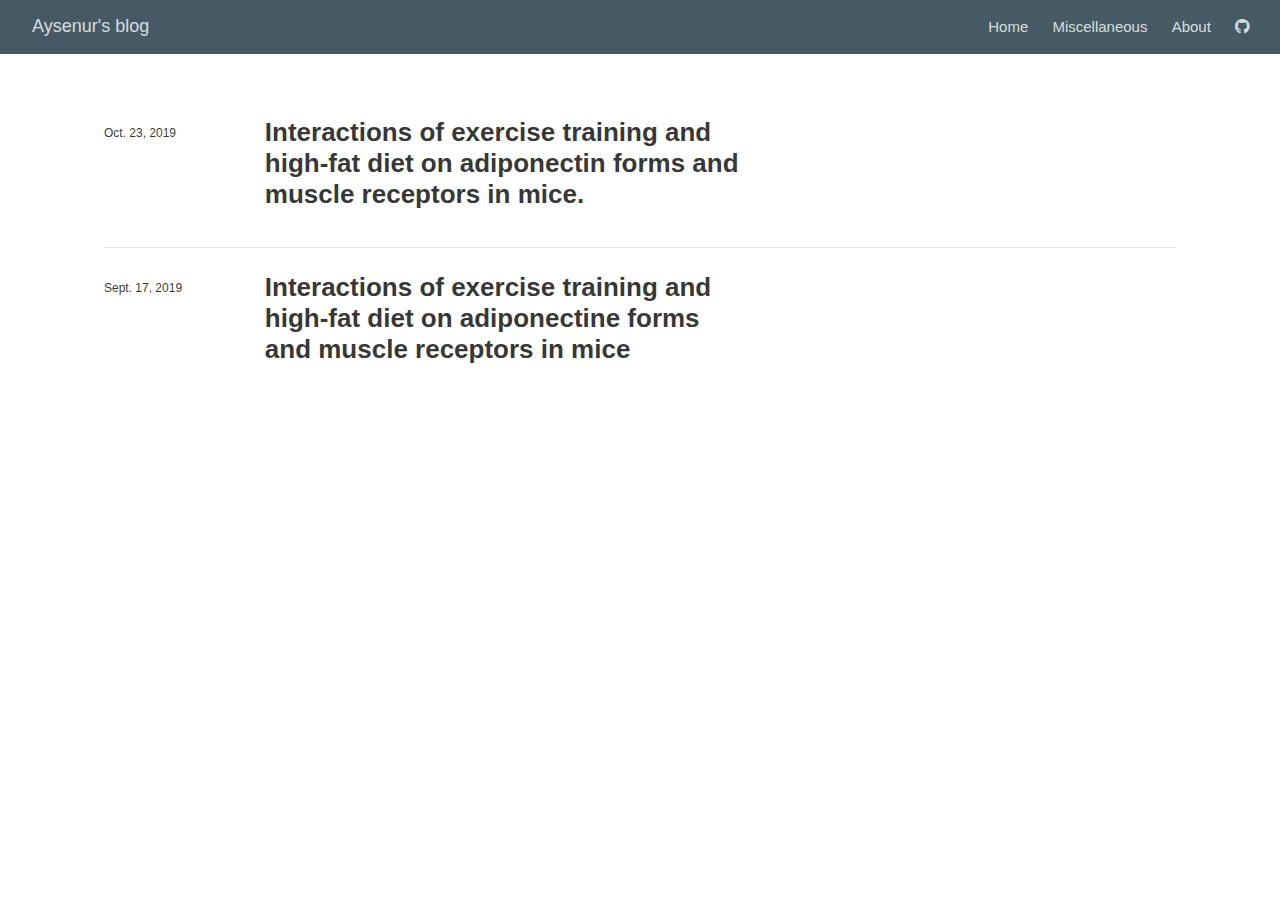
==== commit 4879d5bf: "modifications" ====
--- a/docs/index.html
+++ b/docs/index.html
@@ -19,26 +19,26 @@
  <!--/radix_placeholder_import_source-->
 
   <!--radix_placeholder_meta_tags-->
-  <title>Aysenur's blog: My blog</title>
+  <title>Aysenur's blog: </title>
   
   
   
   
   <!--  https://developers.facebook.com/docs/sharing/webmasters#markup -->
-  <meta property="og:title" content="Aysenur&#39;s blog: My blog"/>
+  <meta property="og:title" content="Aysenur&#39;s blog: "/>
   <meta property="og:type" content="article"/>
   <meta property="og:locale" content="en_US"/>
   <meta property="og:site_name" content="Aysenur&#39;s blog"/>
   
   <!--  https://dev.twitter.com/cards/types/summary -->
   <meta property="twitter:card" content="summary"/>
-  <meta property="twitter:title" content="Aysenur&#39;s blog: My blog"/>
+  <meta property="twitter:title" content="Aysenur&#39;s blog: "/>
   
   <!--/radix_placeholder_meta_tags-->
   <!--radix_placeholder_rmarkdown_metadata-->
   
   <script type="text/json" id="radix-rmarkdown-metadata">
-  {"type":"list","attributes":{"names":{"type":"character","attributes":{},"value":["title","site","listing"]}},"value":[{"type":"character","attributes":{},"value":["My blog"]},{"type":"character","attributes":{},"value":["distill::distill_website"]},{"type":"character","attributes":{},"value":["posts"]}]}
+  {"type":"list","attributes":{"names":{"type":"character","attributes":{},"value":["title","site","listing"]}},"value":[{"type":"character","attributes":{},"value":[""]},{"type":"character","attributes":{},"value":["distill::distill_website"]},{"type":"character","attributes":{},"value":["posts"]}]}
   </script>
   <!--/radix_placeholder_rmarkdown_metadata-->
   <!--radix_placeholder_navigation_in_header-->
@@ -1269,7 +1269,7 @@
 <!--radix_placeholder_front_matter-->
 
 <script id="distill-front-matter" type="text/json">
-{"title":"My blog","authors":[]}
+{"title":"","authors":[]}
 </script>
 
 <!--/radix_placeholder_front_matter-->
@@ -1612,17 +1612,28 @@
 
 <div class="posts-container posts-apply-limit l-page">
 <div class="posts-list">
-<h1 class="posts-list-caption">My blog</h1>
-<a href="posts/2019-11-02-adiponectin/" class="post-preview">
+<h1 class="posts-list-caption"></h1>
+<a href="posts/2019-10-23-nom-de-votre-article/" class="post-preview">
 <script class="post-metadata" type="text/json">{"categories":[]}</script>
 <div class="metadata">
-<div class="publishedDate">Nov. 2, 2019</div>
+<div class="publishedDate">Oct. 23, 2019</div>
 </div>
 <div class="thumbnail">
-<img data-src="posts/2019-11-02-adiponectin/images/PBB_Protein_ADIPOQ_image.jpg"/>
+<img/>
 </div>
 <div class="description">
-<h2>Interactions of exercise training and high-fat diet on adiponectin forms and muscle receptors in mice</h2>
+<h2>Interactions of exercise training and high-fat diet on adiponectin forms and muscle receptors in mice.</h2>
+<p></p>
+</div>
+</a>
+<a href="posts/2019-09-18-article-1/" class="post-preview">
+<script class="post-metadata" type="text/json">{"categories":[]}</script>
+<div class="metadata">
+<div class="publishedDate">Sept. 17, 2019</div>
+</div>
+<div class="thumbnail"></div>
+<div class="description">
+<h2>Interactions of exercise training and high-fat diet on adiponectine forms and muscle receptors in mice</h2>
 <p></p>
 </div>
 </a>
@@ -1634,7 +1645,7 @@
 <!--/radix_placeholder_article_listing-->
 
 <div class="d-title">
-<h1>My blog</h1>
+<h1>index.utf8</h1>
 
 </div>
 
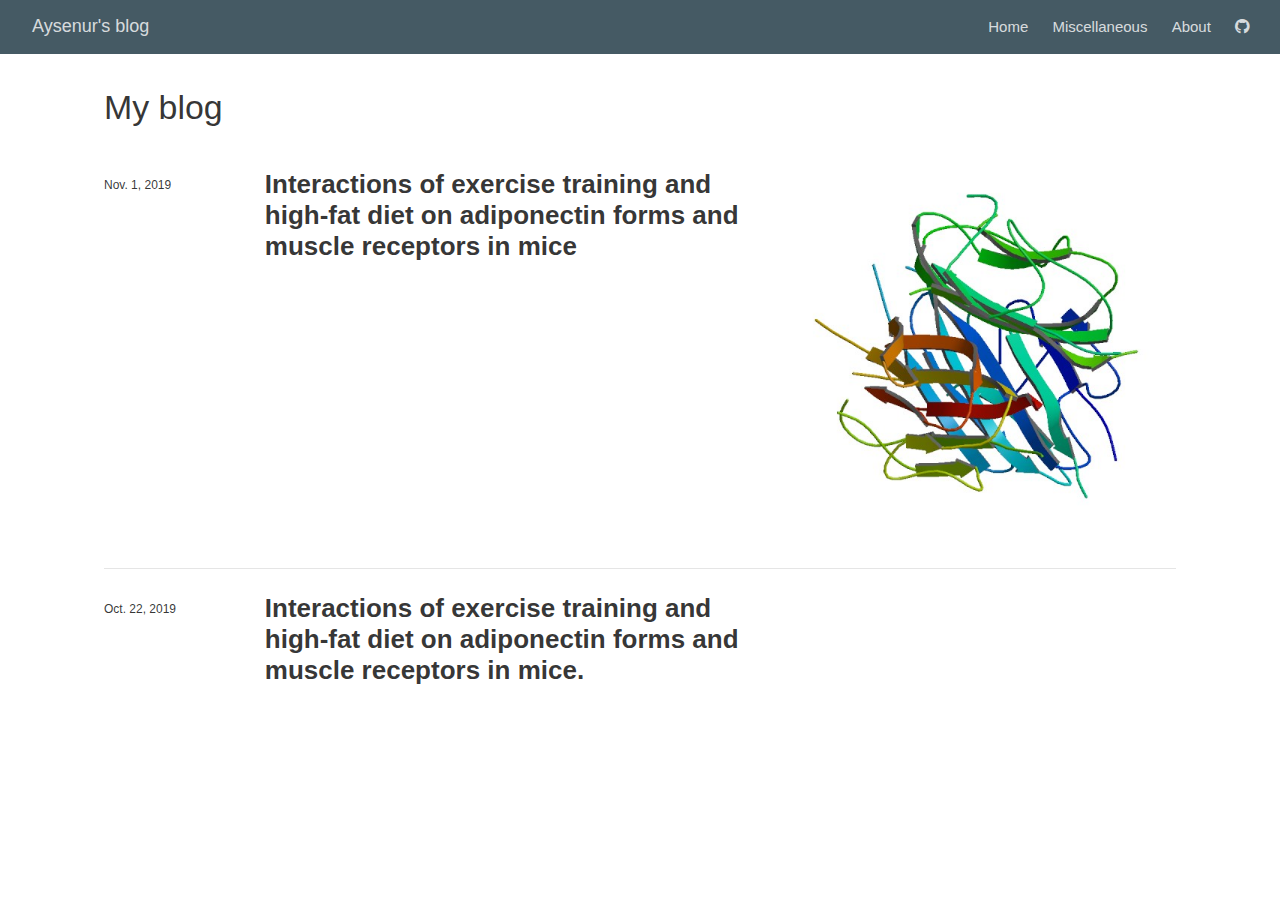
==== commit 384a320e: "derniere version de l'article 1" ====
--- a/docs/index.html
+++ b/docs/index.html
@@ -19,26 +19,26 @@
  <!--/radix_placeholder_import_source-->
 
   <!--radix_placeholder_meta_tags-->
-  <title>Aysenur's blog: </title>
+  <title>Aysenur's blog: My blog</title>
   
   
   
   
   <!--  https://developers.facebook.com/docs/sharing/webmasters#markup -->
-  <meta property="og:title" content="Aysenur&#39;s blog: "/>
+  <meta property="og:title" content="Aysenur&#39;s blog: My blog"/>
   <meta property="og:type" content="article"/>
   <meta property="og:locale" content="en_US"/>
   <meta property="og:site_name" content="Aysenur&#39;s blog"/>
   
   <!--  https://dev.twitter.com/cards/types/summary -->
   <meta property="twitter:card" content="summary"/>
-  <meta property="twitter:title" content="Aysenur&#39;s blog: "/>
+  <meta property="twitter:title" content="Aysenur&#39;s blog: My blog"/>
   
   <!--/radix_placeholder_meta_tags-->
   <!--radix_placeholder_rmarkdown_metadata-->
   
   <script type="text/json" id="radix-rmarkdown-metadata">
-  {"type":"list","attributes":{"names":{"type":"character","attributes":{},"value":["title","site","listing"]}},"value":[{"type":"character","attributes":{},"value":[""]},{"type":"character","attributes":{},"value":["distill::distill_website"]},{"type":"character","attributes":{},"value":["posts"]}]}
+  {"type":"list","attributes":{"names":{"type":"character","attributes":{},"value":["title","site","listing"]}},"value":[{"type":"character","attributes":{},"value":["My blog"]},{"type":"character","attributes":{},"value":["distill::distill_website"]},{"type":"character","attributes":{},"value":["posts"]}]}
   </script>
   <!--/radix_placeholder_rmarkdown_metadata-->
   <!--radix_placeholder_navigation_in_header-->
@@ -1269,7 +1269,7 @@
 <!--radix_placeholder_front_matter-->
 
 <script id="distill-front-matter" type="text/json">
-{"title":"","authors":[]}
+{"title":"My blog","authors":[]}
 </script>
 
 <!--/radix_placeholder_front_matter-->
@@ -1612,28 +1612,28 @@
 
 <div class="posts-container posts-apply-limit l-page">
 <div class="posts-list">
-<h1 class="posts-list-caption"></h1>
+<h1 class="posts-list-caption">My blog</h1>
+<a href="posts/2019-11-02-adiponectin/" class="post-preview">
+<script class="post-metadata" type="text/json">{"categories":[]}</script>
+<div class="metadata">
+<div class="publishedDate">Nov. 1, 2019</div>
+</div>
+<div class="thumbnail">
+<img data-src="posts/2019-11-02-adiponectin/images/PBB_Protein_ADIPOQ_image.jpg"/>
+</div>
+<div class="description">
+<h2>Interactions of exercise training and high-fat diet on adiponectin forms and muscle receptors in mice</h2>
+<p></p>
+</div>
+</a>
 <a href="posts/2019-10-23-nom-de-votre-article/" class="post-preview">
 <script class="post-metadata" type="text/json">{"categories":[]}</script>
 <div class="metadata">
-<div class="publishedDate">Oct. 23, 2019</div>
-</div>
-<div class="thumbnail">
-<img/>
-</div>
-<div class="description">
-<h2>Interactions of exercise training and high-fat diet on adiponectin forms and muscle receptors in mice.</h2>
-<p></p>
-</div>
-</a>
-<a href="posts/2019-09-18-article-1/" class="post-preview">
-<script class="post-metadata" type="text/json">{"categories":[]}</script>
-<div class="metadata">
-<div class="publishedDate">Sept. 17, 2019</div>
+<div class="publishedDate">Oct. 22, 2019</div>
 </div>
 <div class="thumbnail"></div>
 <div class="description">
-<h2>Interactions of exercise training and high-fat diet on adiponectine forms and muscle receptors in mice</h2>
+<h2>Interactions of exercise training and high-fat diet on adiponectin forms and muscle receptors in mice.</h2>
 <p></p>
 </div>
 </a>
@@ -1645,7 +1645,7 @@
 <!--/radix_placeholder_article_listing-->
 
 <div class="d-title">
-<h1>index.utf8</h1>
+<h1>My blog</h1>
 
 </div>
 
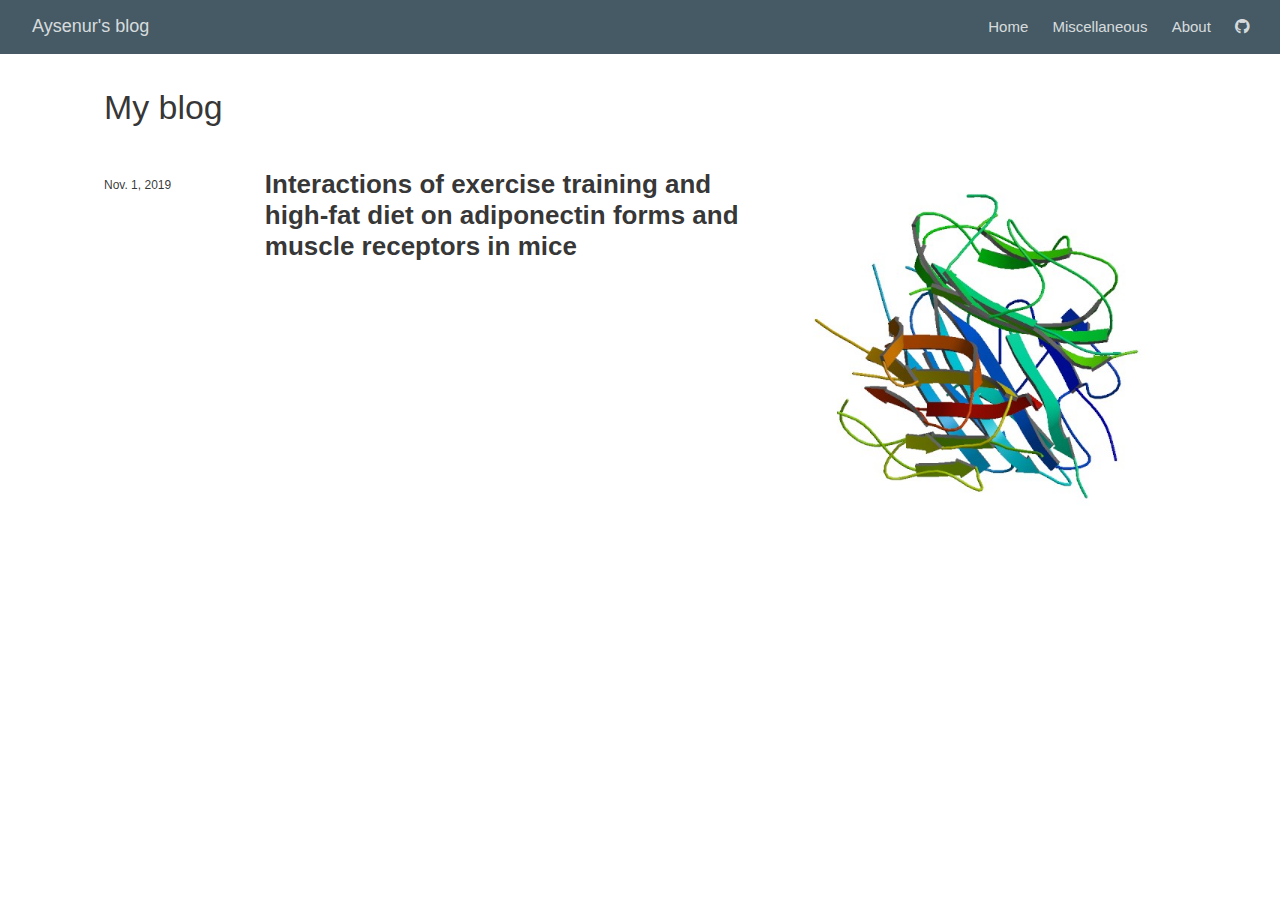
==== commit 0339b7f2: "modification intro" ====
--- a/docs/index.html
+++ b/docs/index.html
@@ -1626,17 +1626,6 @@
 <p></p>
 </div>
 </a>
-<a href="posts/2019-10-23-nom-de-votre-article/" class="post-preview">
-<script class="post-metadata" type="text/json">{"categories":[]}</script>
-<div class="metadata">
-<div class="publishedDate">Oct. 22, 2019</div>
-</div>
-<div class="thumbnail"></div>
-<div class="description">
-<h2>Interactions of exercise training and high-fat diet on adiponectin forms and muscle receptors in mice.</h2>
-<p></p>
-</div>
-</a>
 </div>
 <div class="posts-more">
 <a href="#">More articles &raquo;</a>
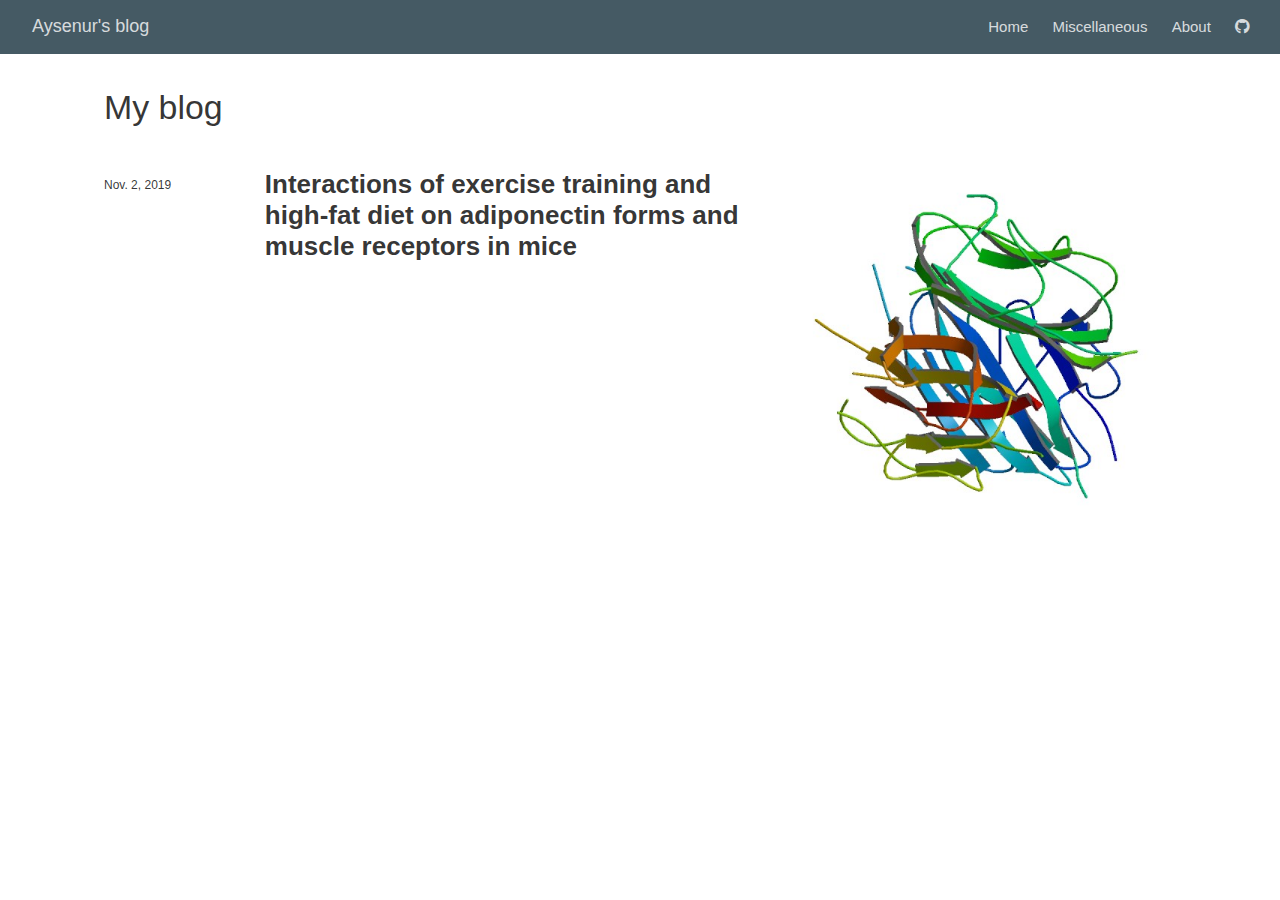
==== commit 80cde7be: "dernieres modifications article 1" ====
--- a/docs/index.html
+++ b/docs/index.html
@@ -1616,7 +1616,7 @@
 <a href="posts/2019-11-02-adiponectin/" class="post-preview">
 <script class="post-metadata" type="text/json">{"categories":[]}</script>
 <div class="metadata">
-<div class="publishedDate">Nov. 1, 2019</div>
+<div class="publishedDate">Nov. 2, 2019</div>
 </div>
 <div class="thumbnail">
 <img data-src="posts/2019-11-02-adiponectin/images/PBB_Protein_ADIPOQ_image.jpg"/>
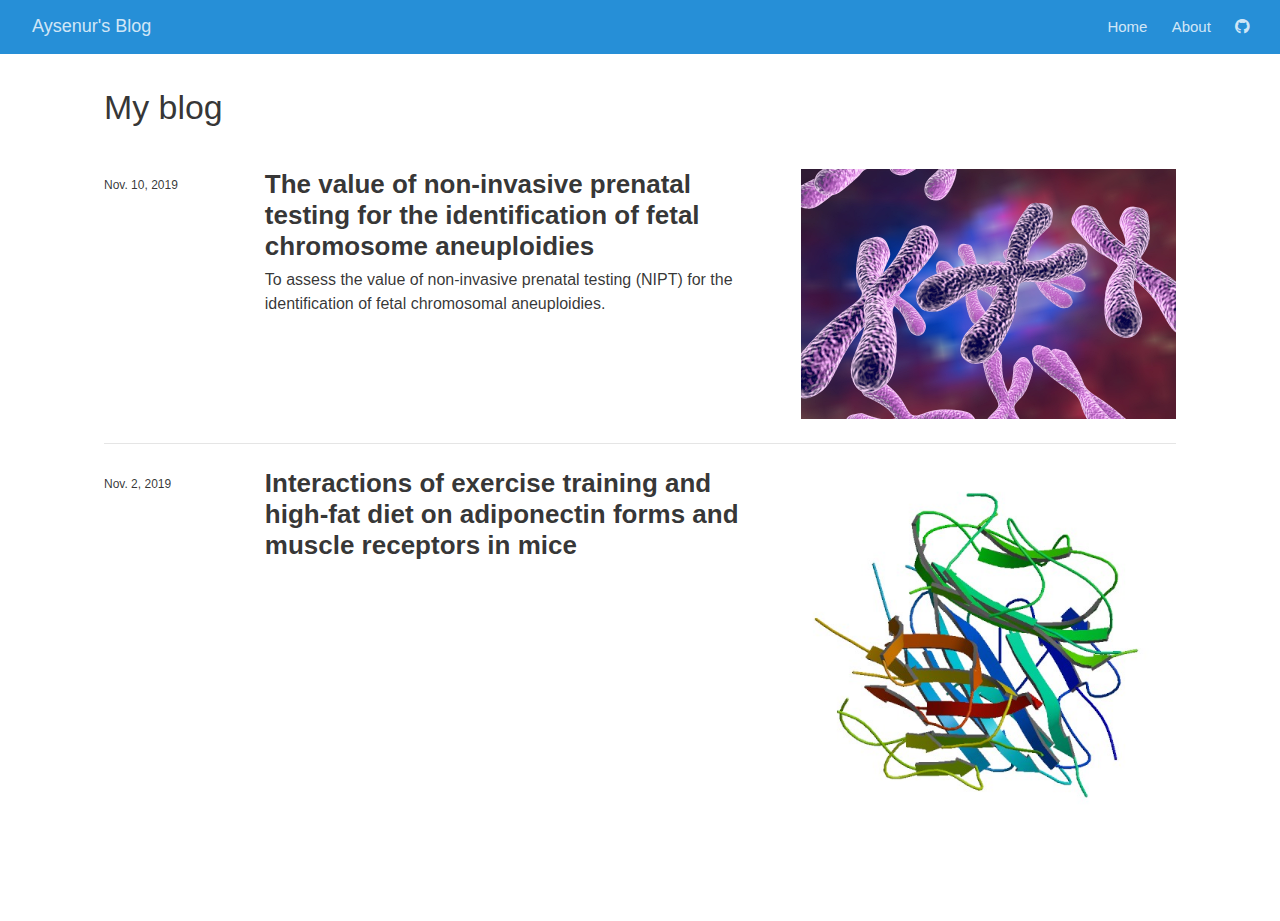
==== commit d3487744: "modification blog" ====
--- a/docs/index.html
+++ b/docs/index.html
@@ -19,20 +19,20 @@
  <!--/radix_placeholder_import_source-->
 
   <!--radix_placeholder_meta_tags-->
-  <title>Aysenur's blog: My blog</title>
+  <title>Aysenur's Blog: My blog</title>
   
   
   
   
   <!--  https://developers.facebook.com/docs/sharing/webmasters#markup -->
-  <meta property="og:title" content="Aysenur&#39;s blog: My blog"/>
+  <meta property="og:title" content="Aysenur&#39;s Blog: My blog"/>
   <meta property="og:type" content="article"/>
   <meta property="og:locale" content="en_US"/>
-  <meta property="og:site_name" content="Aysenur&#39;s blog"/>
+  <meta property="og:site_name" content="Aysenur&#39;s Blog"/>
   
   <!--  https://dev.twitter.com/cards/types/summary -->
   <meta property="twitter:card" content="summary"/>
-  <meta property="twitter:title" content="Aysenur&#39;s blog: My blog"/>
+  <meta property="twitter:title" content="Aysenur&#39;s Blog: My blog"/>
   
   <!--/radix_placeholder_meta_tags-->
   <!--radix_placeholder_rmarkdown_metadata-->
@@ -1259,8 +1259,39 @@
   <script src="site_libs/webcomponents-2.0.0/webcomponents.js"></script>
   <script src="site_libs/distill-2.2.21/template.v2.js"></script>
   <!--radix_placeholder_site_in_header-->
+  <style type="text/css">
+  .distill-site-nav {
+    color: rgba(255, 255, 255, 0.8);
+    background-color: #268FD7;
+    font-size: 15px;
+    font-weight: 300;
+  }
+  
+  .distill-site-nav a {
+    color: inherit;
+    text-decoration: none;
+  }
+  
+  .distill-site-nav a:hover {
+    color: white;
+  }
+  
+  .distill-site-header {
+  }
+  
+  .distill-site-footer {
+  }
+  
+  @media print {
+    .distill-site-nav {
+      display: none;
+    }
+  }
+  
+  </style>
   <!--/radix_placeholder_site_in_header-->
 
+  <link rel="stylesheet" href="styles.css" type="text/css"/>
 
 </head>
 
@@ -1277,11 +1308,10 @@
 <header class="header header--fixed" role="banner">
 <nav class="distill-site-nav distill-site-header">
 <div class="nav-left">
-<a href="index.html" class="title">Aysenur's blog</a>
+<a href="index.html" class="title">Aysenur's Blog</a>
 </div>
 <div class="nav-right">
 <a href="index.html">Home</a>
-<a href="english-activity.html">Miscellaneous</a>
 <a href="about.html">About</a>
 <a href="https://github.com/aysenurguldal/aysenur-guldal-blog">
 <i class="fab fa-github"></i>
@@ -1613,6 +1643,19 @@
 <div class="posts-container posts-apply-limit l-page">
 <div class="posts-list">
 <h1 class="posts-list-caption">My blog</h1>
+<a href="posts/2019-11-10-nipt/" class="post-preview">
+<script class="post-metadata" type="text/json">{"categories":[]}</script>
+<div class="metadata">
+<div class="publishedDate">Nov. 10, 2019</div>
+</div>
+<div class="thumbnail">
+<img data-src="posts/2019-11-10-nipt/images/chromosome-Aneuploidy.jpg"/>
+</div>
+<div class="description">
+<h2>The value of non-invasive prenatal testing for the identification of fetal chromosome aneuploidies</h2>
+<p>To assess the value of non-invasive prenatal testing (NIPT) for the identification of fetal chromosomal aneuploidies.</p>
+</div>
+</a>
 <a href="posts/2019-11-02-adiponectin/" class="post-preview">
 <script class="post-metadata" type="text/json">{"categories":[]}</script>
 <div class="metadata">
--- a/docs/styles.css
+++ b/docs/styles.css
@@ -0,0 +1,27 @@
+.distill-site-nav {
+  color: rgba(255, 255, 255, 0.8);
+  background-color: #268FD7;
+  font-size: 15px;
+  font-weight: 300;
+}
+
+.distill-site-nav a {
+  color: inherit;
+  text-decoration: none;
+}
+
+.distill-site-nav a:hover {
+  color: white;
+}
+
+.distill-site-header {
+}
+
+.distill-site-footer {
+}
+
+@media print {
+  .distill-site-nav {
+    display: none;
+  }
+}
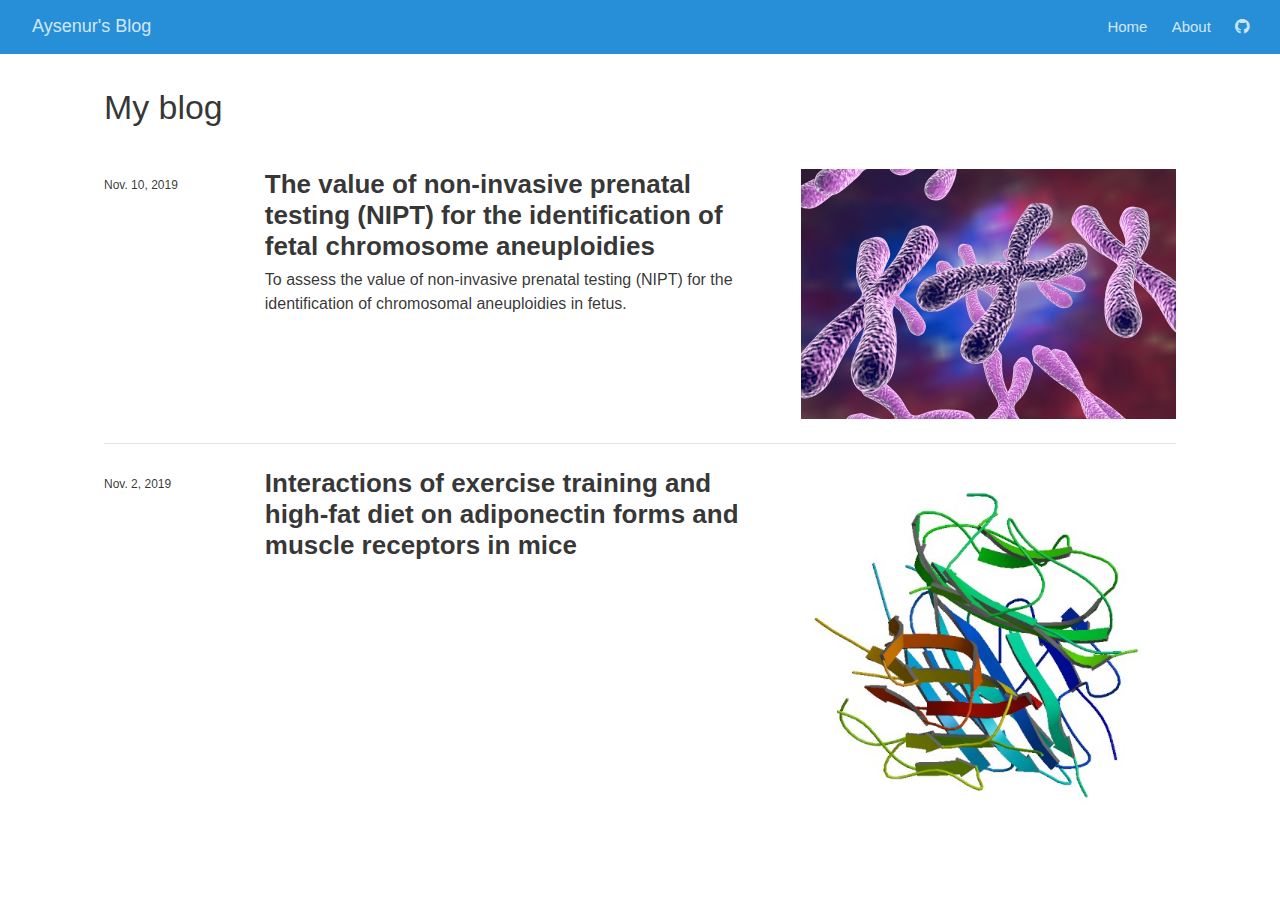
==== commit e1d94594: "modification 2e article" ====
--- a/docs/index.html
+++ b/docs/index.html
@@ -1652,8 +1652,8 @@
 <img data-src="posts/2019-11-10-nipt/images/chromosome-Aneuploidy.jpg"/>
 </div>
 <div class="description">
-<h2>The value of non-invasive prenatal testing for the identification of fetal chromosome aneuploidies</h2>
-<p>To assess the value of non-invasive prenatal testing (NIPT) for the identification of fetal chromosomal aneuploidies.</p>
+<h2>The value of non-invasive prenatal testing (NIPT) for the identification of fetal chromosome aneuploidies</h2>
+<p>To assess the value of non-invasive prenatal testing (NIPT) for the identification of chromosomal aneuploidies in fetus.</p>
 </div>
 </a>
 <a href="posts/2019-11-02-adiponectin/" class="post-preview">
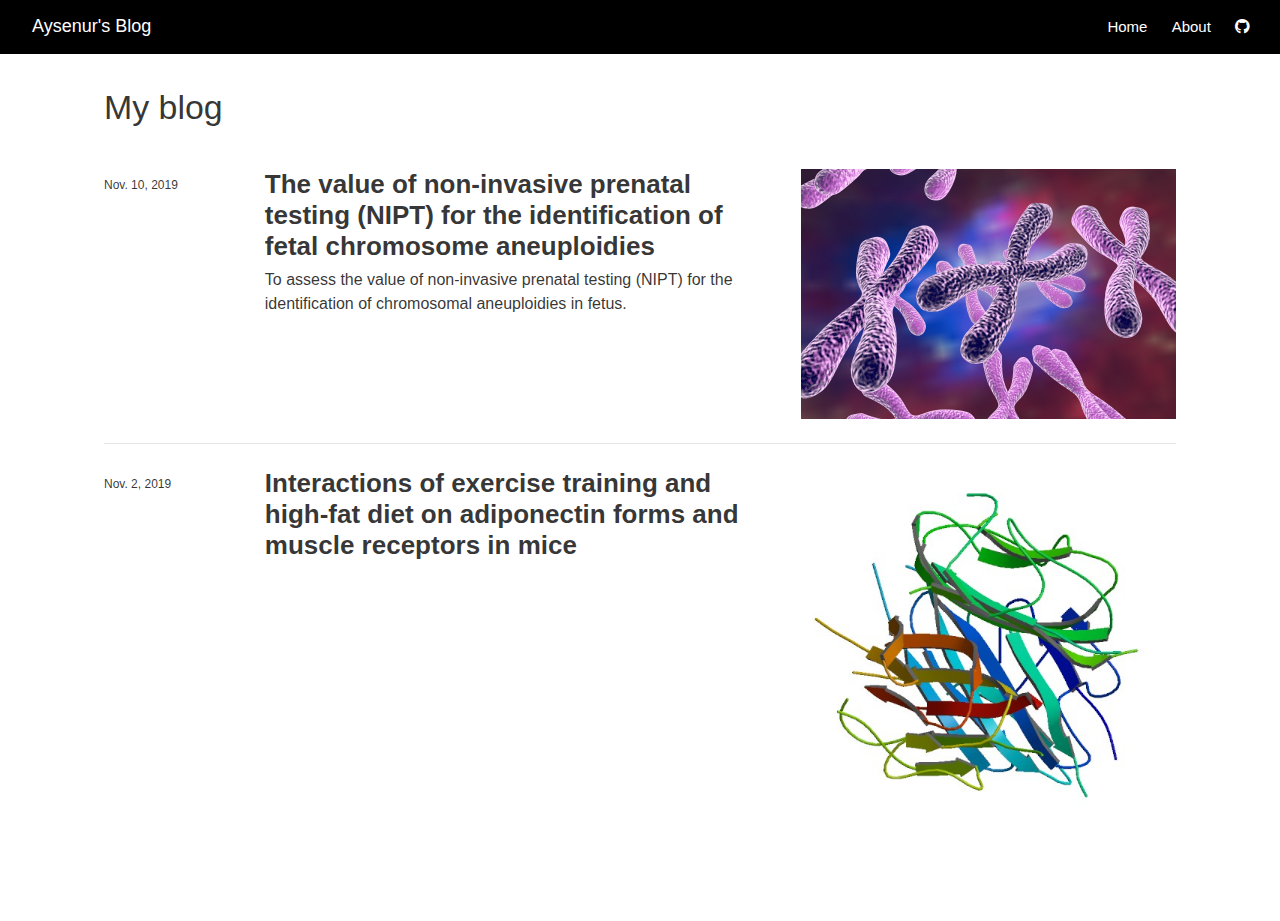
==== commit ac65d413: "modification artcile 1 blog" ====
--- a/docs/index.html
+++ b/docs/index.html
@@ -1262,13 +1262,13 @@
   <style type="text/css">
   .distill-site-nav {
     color: rgba(255, 255, 255, 0.8);
-    background-color: #268FD7;
+    background-color: #000000;
     font-size: 15px;
     font-weight: 300;
   }
   
   .distill-site-nav a {
-    color: inherit;
+    color: white;
     text-decoration: none;
   }
   
--- a/docs/styles.css
+++ b/docs/styles.css
@@ -1,12 +1,12 @@
 .distill-site-nav {
   color: rgba(255, 255, 255, 0.8);
-  background-color: #268FD7;
+  background-color: #000000;
   font-size: 15px;
   font-weight: 300;
 }
 
 .distill-site-nav a {
-  color: inherit;
+  color: white;
   text-decoration: none;
 }
 
